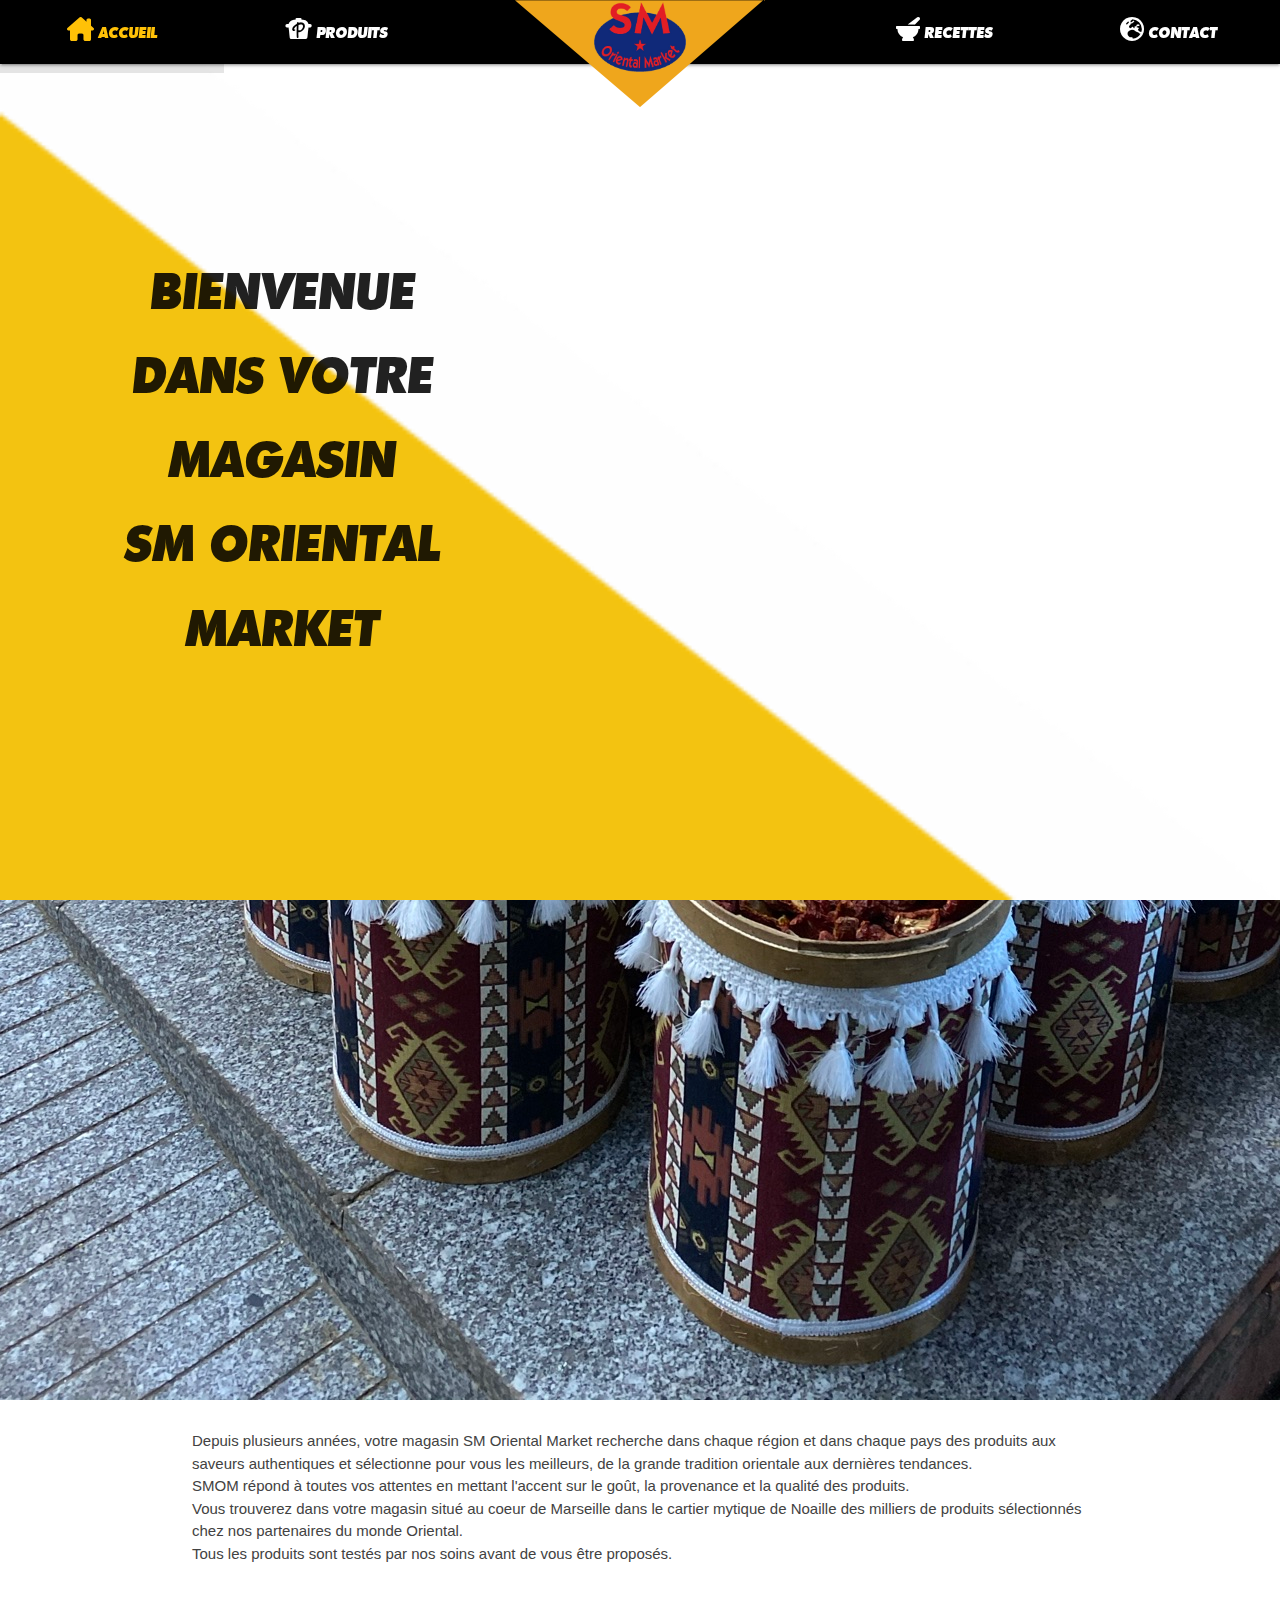
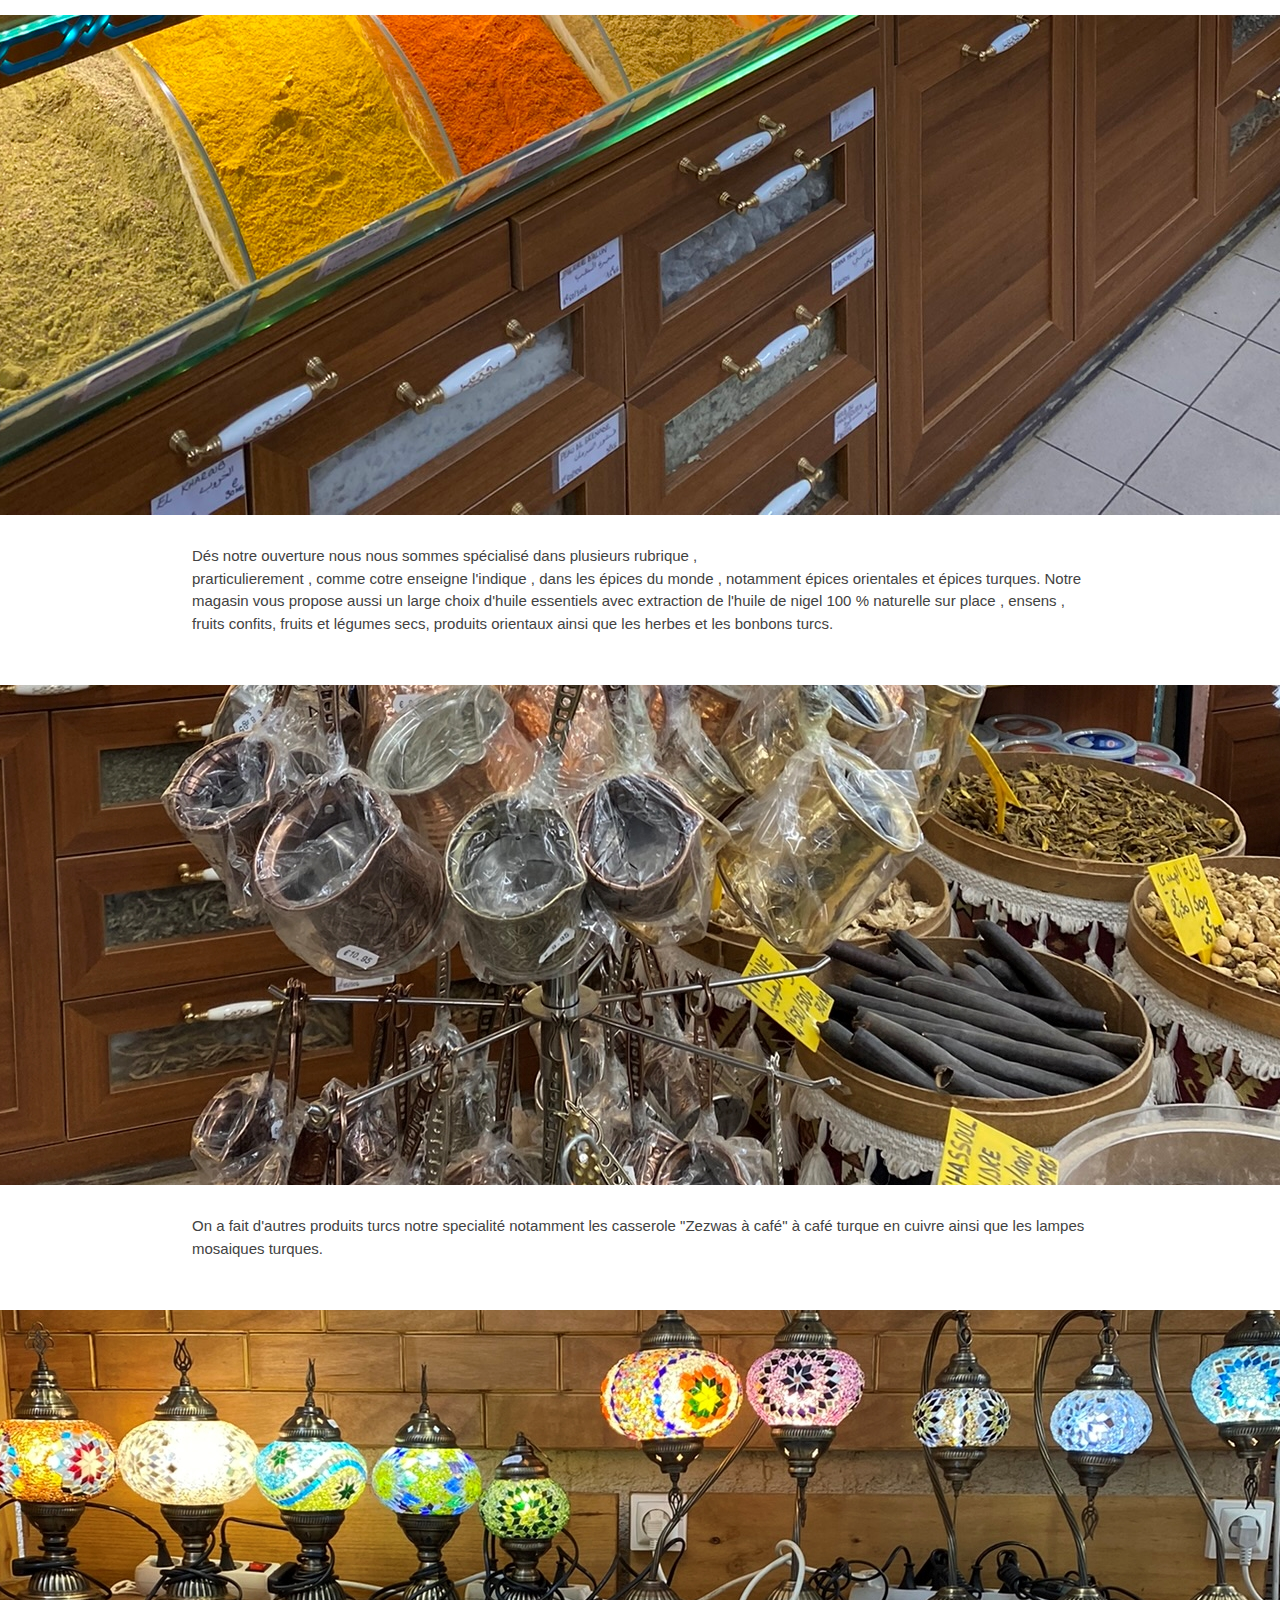
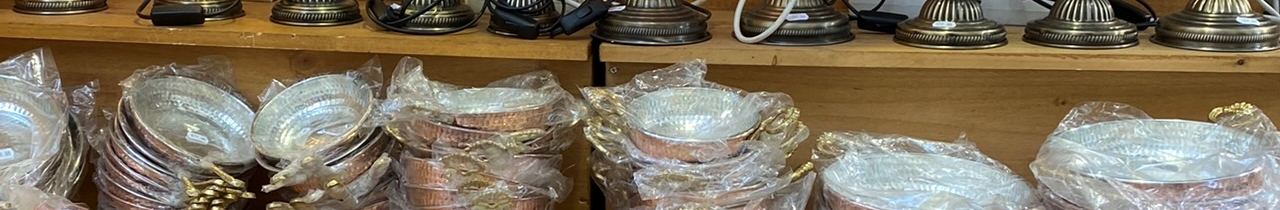
==== index.html @ ddd82818 "new" ====
<!DOCTYPE html>

<html>
<head>


  <!--Import Google Icon Font-->
  <link href="https://fonts.googleapis.com/icon?family=Material+Icons" rel="stylesheet">
  <!--Import materialize.css-->
  <link rel="stylesheet" href="https://cdnjs.cloudflare.com/ajax/libs/materialize/1.0.0/css/materialize.min.css">
  <link href="https://cdnjs.cloudflare.com/ajax/libs/font-awesome/6.0.0/css/all.min.css" rel="stylesheet">
  <link type="text/css" rel="stylesheet" href="style.css"/>

  <!--Let browser know website is optimized for mobile-->
  <meta name="viewport" content="width=device-width, initial-scale=1.0"/>
  <meta charset="utf-8">
  <meta name="keywords" content="">
  <meta name="robots" content="index, follow">
  <meta name="description" content="">
  <meta name="author" lang="fr" content="">
  <meta name="copyright" content="">
  <meta name="identifier-url" content="http://www.balisesmeta.com/">

  <title> SMOM </title>
</head>


  <body >

    <header>
      <div id="header_partie_jaune">
        <nav class="black">
          <ul id="nav-mobile" class="left hide-on-med-and-down">
          <li><a href="index.html"><i class="fa-solid fa-house-chimney"></i> Accueil</a></li>
          <li><a href="produits.html"><i class="fa-brands fa-palfed"></i> produits</a></li>
        </ul>
        <div id="logo_container" class="brand-logo center"> 
          <a href="index.html"><img src="images/logo1.png" class="hide-on-med-and-down" id="logo"/></a>
          <a href="#" data-target="mobile-links" class="sidenav-trigger"><img src="images/Image2.png"  id="bouton_hamburger"/></a>
        </div>
        <ul id="nav-mobile" class="right hide-on-med-and-down">
          <li class="right"><a href="localisation.html"><i class="fa-solid fa-earth-europe"></i> Contact</a></li>
          <li class="right"><a href="recettes.html"><i class="fa-solid fa-mortar-pestle"></i> Recettes</a></li>
          
          </ul>
        </nav>

        <div id="menu_hamburger" class="hide-on-large-only hidden">
          <ul>
            <li><a href="index.html"> <i class="fa-solid fa-house-chimney"></i> Accueil</a></li>
            <li><a href="produits.html"> <i class="fa-brands fa-palfed"></i> Nos produits</a></li>
            <li><a href="recettes.html"><i class="fa-solid fa-mortar-pestle"></i>  recettes </a></li>
            <li><a href="localisation.html"><i class="fa-solid fa-earth-europe"></i> Contact</a></li>
          </ul>
        </div>

        <div id="header_titre">
          <div id="titre_container">
            <h1>Bienvenue <br> dans votre magasin <br>  SM Oriental Market</h1>
          </div>
        </div>

      </div>
    </header>
 <!-- 
    <div class="carousel">
      <a class="carousel-item" href="#one!"><img src="images/IMG_6580.JPEG"></a>
      <a class="carousel-item" href="#two!"><img src="images/IMG_6584.JPEG"></a>
      <a class="carousel-item" href="#three!"><img src="images/IMG_6585.JPEG"></a>
      <a class="carousel-item" href="#four!"><img src="images/IMG_6586.JPEG"></a>
      
    </div>


    <div class="carousel carousel-slider center">
      <div class="carousel-fixed-item center">
        
      </div>
      <div class="carousel-item red white-text" href="#one!">
        <img src="images/IMG_6580.JPEG">
      </div>
      <div class="carousel-item amber white-text" href="#two!">
        <img src="images/IMG_6588.JPEG">
      </div>
      <div class="carousel-item green white-text" href="#three!">
        <img src="images/IMG_6587.JPEG">
      </div>
      <div class="carousel-item blue white-text" href="#four!">
        <img src="images/IMG_6586.JPEG">
      </div>
    </div>

  -->

  <main>
 <!-- <iframe class="magasin3d" src="https://www.google.com/maps/embed?pb=!4v1567455644147!6m8!1m7!1sCAoSLEFGMVFpcE1zaTQ0Z0JuSjJpSEVHNHd5Z0x3SDh3LTUycVdSTE9fa1YxamZP!2m2!1d43.29624624646917!2d5.379510819911957!3f355.5567113910553!4f5.218623247418336!5f0.7820865974627469" width="600" height="450" frameborder="0" style="border:0;" allowfullscreen=""></iframe>
  -->
  <!--premiere partie pres version ordi-->
  <!-- <div class="row valign-wrapper">
    <div class="col  l5 right-align hide-on-med-and-down"><img src="images/IMG_0967.JPEG"   width="300px" /></div>
    <div class="col l5 hide-on-med-and-down ">Depuis plusieurs années, votre magasin SM Oriental Market recherche dans chaque région et dans chaque pays des produits aux saveurs authentiques et sélectionne pour vous les meilleurs, 
      de la grande tradition orientale aux dernières tendances.<br>SMOM répond à toutes vos attentes en mettant l'accent sur le goût, la provenance et la qualité des produits. <br> 
      Vous trouverez dans votre magasin situé au coeur de Marseille dans le cartier mytique de Noaille des milliers de produits sélectionnés chez nos partenaires du monde Oriental. <br>
      Tous les produits sont testés par nos soins avant de vous être proposés.</Br>  </div>
    </div>

    <!--premiere partie pres version mobile
  <div class="row">
      <div class="m8 s8 center-align hide-on-large-only"><img src="images/IMG_0967.JPEG"   width="300px" /></div>
      <div class="m8 s8 center-align hide-on-large-only">Depuis plusieurs années, votre magasin SM Oriental Market recherche dans chaque région et dans chaque pays des produits aux saveurs authentiques et sélectionne pour vous les meilleurs, 
        de la grande tradition orientale aux dernières tendances. <br>SMOM répond à toutes vos attentes en mettant l'accent sur le goût, la provenance et la qualité des produits. <br> 
          Vous trouverez dans votre magasin situé au coeur de Marseille dans le cartier mytique de Noaille des milliers de produits sélectionnés chez nos partenaires du monde Oriental. <br>
          Tous les produits sont testés par nos soins avant de vous être proposés.</Br> </div>
  </div>
    

  <!--deuxieme partie pres version ordi spésialisation epices 
  <div class="row valign-wrapper">
    <div class="col  l4 right-align hide-on-med-and-down"><img src="images/IMG_6587.JPEG"   width="300px" /></div>
    <div class="col l4 hide-on-med-and-down "> Dés notre ouverture nous nous sommes spécialisé dans plusieurs rubrique ,</Br> prarticulierement , comme cotre enseigne l'indique , dans les épices du monde , notamment épices orientales et épices turques  </div>
      <div class="col  l4  hide-on-med-and-down"><img src="images/IMG_6588.JPEG"   width="300px" /></div>
    </div>

      <!--deuxieme partie pres version mobile spésialisation epices
  <div class="row">
    <div class="col m5 s5 center-align hide-on-large-only"><img src="images/IMG_6587.JPEG"   width="200px" /></div>
    <div class=" col m5 s5 center-align hide-on-large-only"><img src="images/IMG_6588.JPEG"   width="200px" /></div>
    <div class="col m8 s8 center-align hide-on-large-only">Dés notre ouverture nous nous sommes spécialisé dans plusieurs rubrique ,</Br> prarticulierement , comme cotre enseigne l'indique , dans les épices du monde , notamment épices orientales et épices turques </div>
</div>
     
  <p class="presentation">

    <!--troisieme partie  version ordi spésialisation lampe et zezwa

    <div class="row valign-wrapper">
      <div class="col  l4 right-align hide-on-med-and-down"><img src="images/IMG_6595.JPEG"   width="300px" /></div>
      <div class="col l4 hide-on-med-and-down ">On a fait d'autres produits turcs notre specialité notamment les casserole "Zezwas à café" à café  turque en cuivre
        ainsi que les lampes mosaiques turques </div>
        <div class="col  l4  hide-on-med-and-down"><img src="images/IMG_6580.JPEG"   width="300px" /></div>
      </div>
  
        <!--deuxieme partie pres version mobile spésialisation epices
    <div class="row">
      <div class="col m5 s5 center-align hide-on-large-only"><img src="images/IMG_6595.JPEG"   width="200px" /></div>
      <div class=" col m5 s5 center-align hide-on-large-only"><img src="images/IMG_6580.JPEG"   width="200px" /></div>
      <div class="col m8 s8 center-align hide-on-large-only">On a fait d'autres produits turcs notre specialité notamment les casserole "Zezwas à café" à café  turque en cuivre
        ainsi que les lampes mosaiques turques</div>
  </div>
        

  <p class="pres"> Notre magasin vous propose aussi un large choix d'huile essentiels avec extraction de l'huile de nigel 100 % naturelle sur place , ensens , fruits confits, fruits  et légumes secs, produits orientaux  ainsi que les herbes et les bonbons turcs.
  </p> -->
  
        </main>


        <div class="parallax-container">
          <div class="parallax"><img src="images/IMG_0967.JPEG"></div>
        </div>
        <div class="section white">
          <div class="row container">
            <p class="grey-text text-darken-3 lighten-3">Depuis plusieurs années, votre magasin SM Oriental Market recherche dans chaque région et dans chaque pays des produits aux saveurs authentiques et sélectionne pour vous les meilleurs, 
              de la grande tradition orientale aux dernières tendances. <br>SMOM répond à toutes vos attentes en mettant l'accent sur le goût, la provenance et la qualité des produits. <br> 
                Vous trouverez dans votre magasin situé au coeur de Marseille dans le cartier mytique de Noaille des milliers de produits sélectionnés chez nos partenaires du monde Oriental. <br>
                Tous les produits sont testés par nos soins avant de vous être proposés.</p>
          </div>
        </div>
        <div class="parallax-container">
          <div class="parallax"><img src="images/IMG_6587.JPEG"></div>
        </div>
        <div class="section white">
          <div class="row container">
            <p class="grey-text text-darken-3 lighten-3">Dés notre ouverture nous nous sommes spécialisé dans plusieurs rubrique ,</Br> prarticulierement , comme cotre enseigne l'indique , dans les épices du monde , notamment épices orientales et épices turques.  Notre magasin vous propose aussi un large choix d'huile essentiels avec extraction de l'huile de nigel 100 % naturelle sur place , ensens , fruits confits, fruits  et légumes secs, produits orientaux  ainsi que les herbes et les bonbons turcs.</p>
          </div>
        </div>
        <div class="parallax-container">
          <div class="parallax"><img src="images/zez1.JPEG"></div>
        </div>
        <div class="section white">
          <div class="row container">
            <p class="grey-text text-darken-3 lighten-3">On a fait d'autres produits turcs notre specialité notamment les casserole "Zezwas à café" à café  turque en cuivre
              ainsi que les lampes mosaiques turques.</p>
          </div>
        </div>
        <div class="parallax-container">
          <div class="parallax"><img src="images/lampe1.JPEG"></div>
        </div>


        </body> 

<script src="https://cdnjs.cloudflare.com/ajax/libs/materialize/1.0.0/js/materialize.min.js"></script>
<script src="script.js"></script>
</html>
---- style.css ----
@font-face { font-family: Montreal-HeavyIta; src: url('MontrealHeavyIta.ttf'); } 
/* body{
    margin: 0%;
}
header{
    display: flex;
    -webkit-box-shadow: 0px 25px 20px -23px rgba(237,217,156,1);
    -moz-box-shadow: 0px 25px 20px -23px rgba(237,217,156,1);
    box-shadow: 0px 25px 20px -23px rgba(237,217,156,1);
    width: 100%;
    position: fixed;
    margin-bottom:23px;
    background-color: #ffffff;
    margin-top: 0;
}



header img{
    width: 5%;
}
header ul{
    list-style:none;
    display: flex;
    width: 83%;
    justify-content: flex-end
}
header ul > li{
    margin-left: 5%;
}
header a {
    text-decoration: none;
    color: #EBA232;
}
h1{
    text-align: center;
    color: #EBA232;
    text-shadow: 1px 1px 2px red, 0 0 1em rgb(72, 72, 78), 0 0 0.2em #555;
    padding-top:8%;
    margin-block-start: 0;
    margin-block-end:0;
}
h4{
    color: #CA4318;
    font-size:150%;
    margin-left: 2%;
}
.presentation{
    margin: 2% 11% 2% 2%;
    font-size: 120%;
}
.imgpres{
    width: 100%;
    height: 350px;

} */




/*
nav{
  position: fixed;
  margin-bottom: 3%;
}

ul{
    list-style: disc !important;
    display: inline;
}

li{
  display: inline;
  margin-left: 5%;
  
}
nav a {
  color: black;
}
nav ul a {
  
  color: red;
  font-size: 18 px ;
  font-family: "Montreal-HeavyIta",sans-serif;
  text-transform: uppercase;
  cursor: pointer;
  font-weight: 800;

} */


/**********************/
header {
  height: 100vh;
  width: 100%;
  background-image: url(images/acc2.JPG);
  background-position: top right;
  background-repeat: no-repeat;
  background-size: cover;
}

#header_partie_jaune {
  width: 100%;
  height: 100vh;
  background-image: url(images/header_titre2.png);
  background-position: bottom left;
  background-repeat: no-repeat;
  background-size: cover;

  font-family: "Montreal-HeavyIta",sans-serif;
  text-transform: uppercase;
  
}

#header_titre {
  display: flex;
  align-items: center;
  padding-left: 50px;
  height: 100%;
  width: 40%;
}

nav {
  position: fixed;
  z-index: 99;
  font-family: "Montreal-HeavyIta",sans-serif;
  text-transform: uppercase;
  cursor: pointer;
}

nav a:hover {
  color: #ffc107;
}

nav li {
  width: 35%;
  text-align: center;
}

nav ul {
  width: 50%;
}

#logo_container {
  width: 250px;
  height: 108px;
  background-image: url(images/logo_container.png);
  display: flex;
  align-items: center;
  justify-content: center;
}

#logo {
  margin-bottom: 30px;
  width: 37%;
  padding-top: 6%;
}

#titre_container h1{
  text-align: center;
  line-height: 170% ;
  font-size: 3.3em;
}

#bouton_hamburger {
  color: black;
  text-align: center;
  width: 47%;
  margin-top: 0%;
  padding-top: 0%;
}

.showed {
  width: 100%;
  height: 100%;
  background-color: black;
  position: fixed;
  display: flex;
  align-items: center;
  justify-content: center;
  transition: height 0.3s ease-out;
}

.hidden {
  height: 0;
  overflow: hidden;
  transition: height 0.3s ease-out;
  position: fixed;
  display: flex;
  align-items: center;
  justify-content: center;
  width: 100%;
  background-color: black;
}

#menu_hamburger li {
  height: 50px;
  line-height: 40px;
  text-align: center;
  border-bottom: 2px solid #ffc107;
  width: 200px;
}


#menu_hamburger a {
  color: white;
  font-family: "Montreal-HeavyIta",sans-serif;
  text-transform: uppercase;
  cursor: pointer;
}

#menu_hamburger a:hover {
  color: #ffc107;
}

@media all and (max-width: 1000px) {
  #header_partie_jaune {
    background-image: url(images/header_titre_small.png);
    background-size: cover;
  }

  h1 {
    color: rgba(0,0,0,1);
    margin: auto;
    font-family: "Montreal-HeavyIta",sans-serif;
  text-transform: uppercase;
  font-size: 3em !important;
    text-align: center !important;
    line-height: 120% !important;
  padding-top: 4em;
  
  }

  #header_titre {
    width: 100%;
    padding: 0;
    justify-content: center;
    line-height: 120%;
  }
}
.magasin3d{
  width: 80%;
  margin-left: 10%;
  margin-top: 5%;
  border-image: linear-gradient(red, blue) 27;
}


.material-icons {
  border-radius: 50%;
  margin-top: auto;
  margin-bottom: auto;
}

h2{
  text-align: center;
}
.presentation{
  width: 60%;
 margin: auto;
 margin-top: 10px;
}
#menu_hamburger{
  padding-top: 1em;
}


.headerProduit {
  background-image: url(images/prod2.JPG);
}
.headerRecette {
  background-image: url(images/fondheadrecette.jpg);
}
.headerContact {
  background-image: url(images/3.jpg);
}

.hide-on-large-only{
  margin: 10px 50px;
}

main img{
  border-radius: 50% 20% / 10% 40%;
}
.row .col.l5{
margin-left: 0;
margin-top: 1%;}
main{
  font-size: larger;

}
.pres{
  margin: 2% 15% ;
  text-align: center;
}
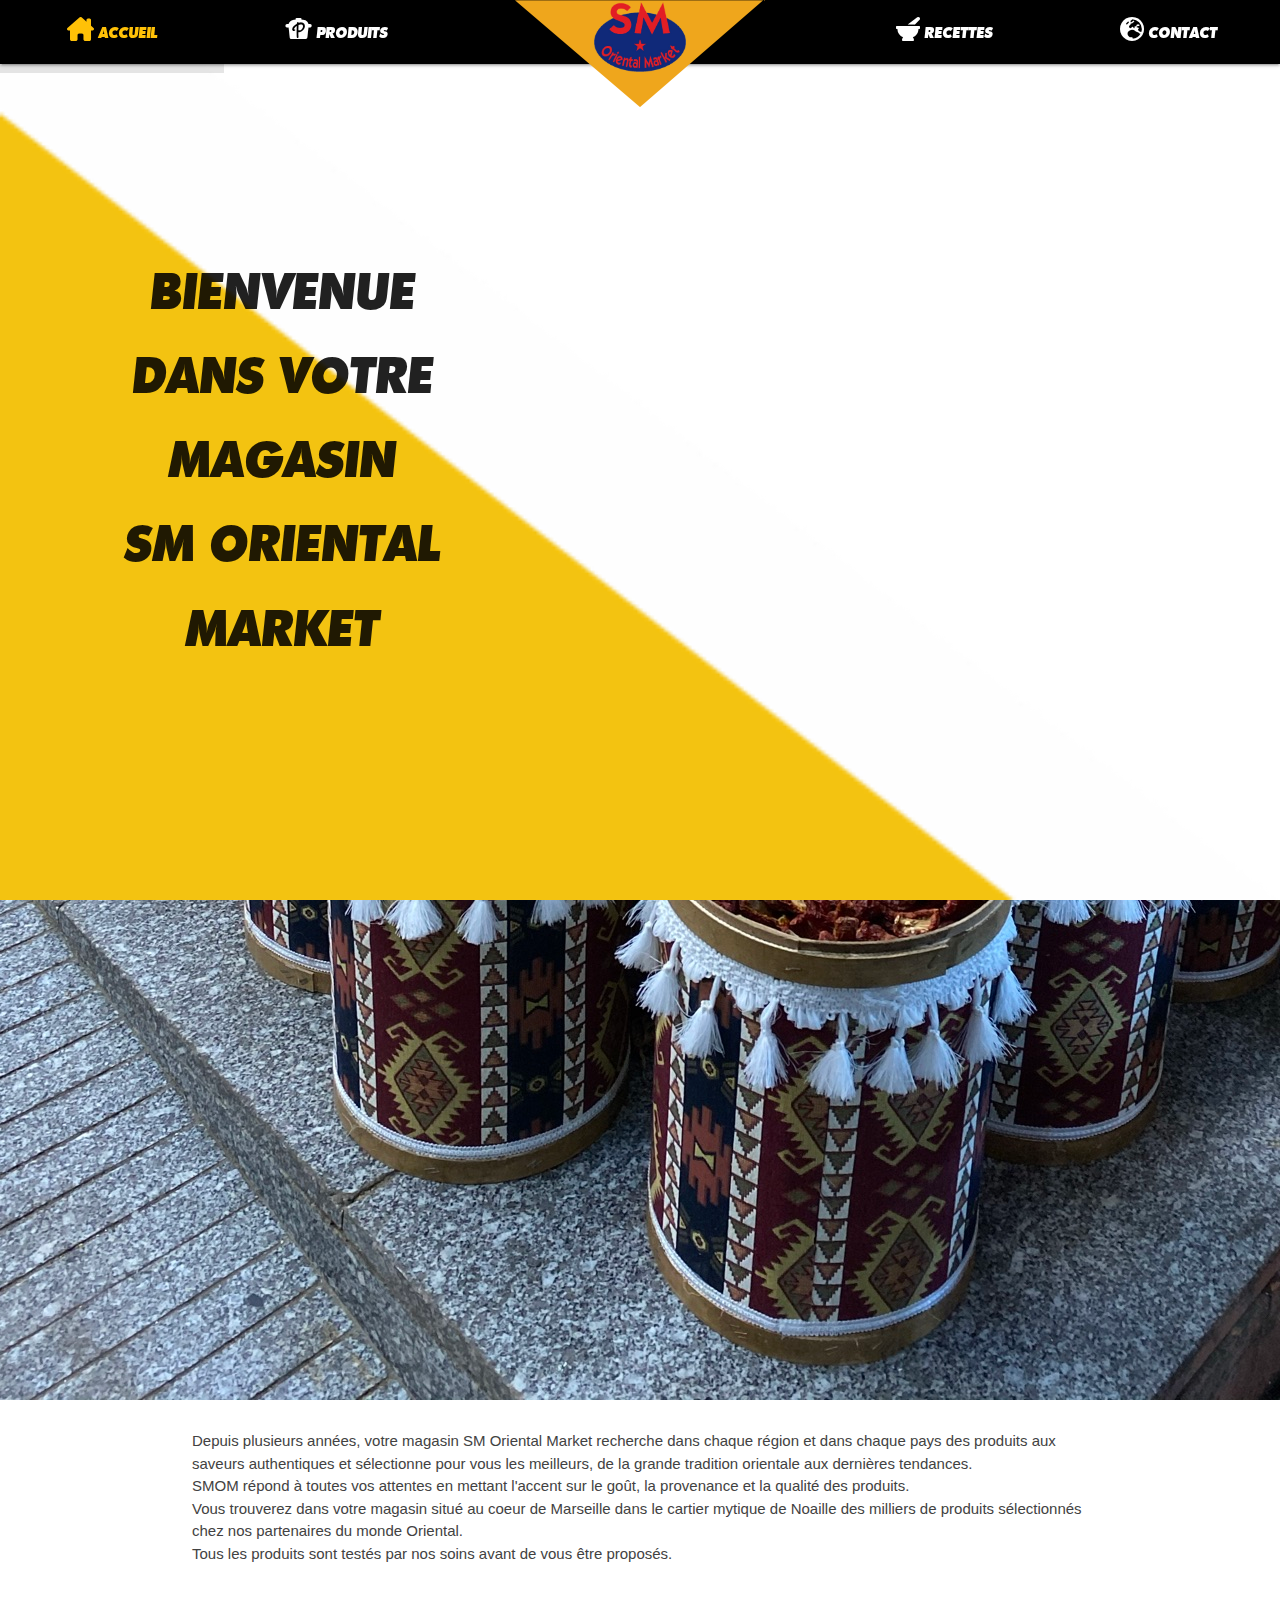
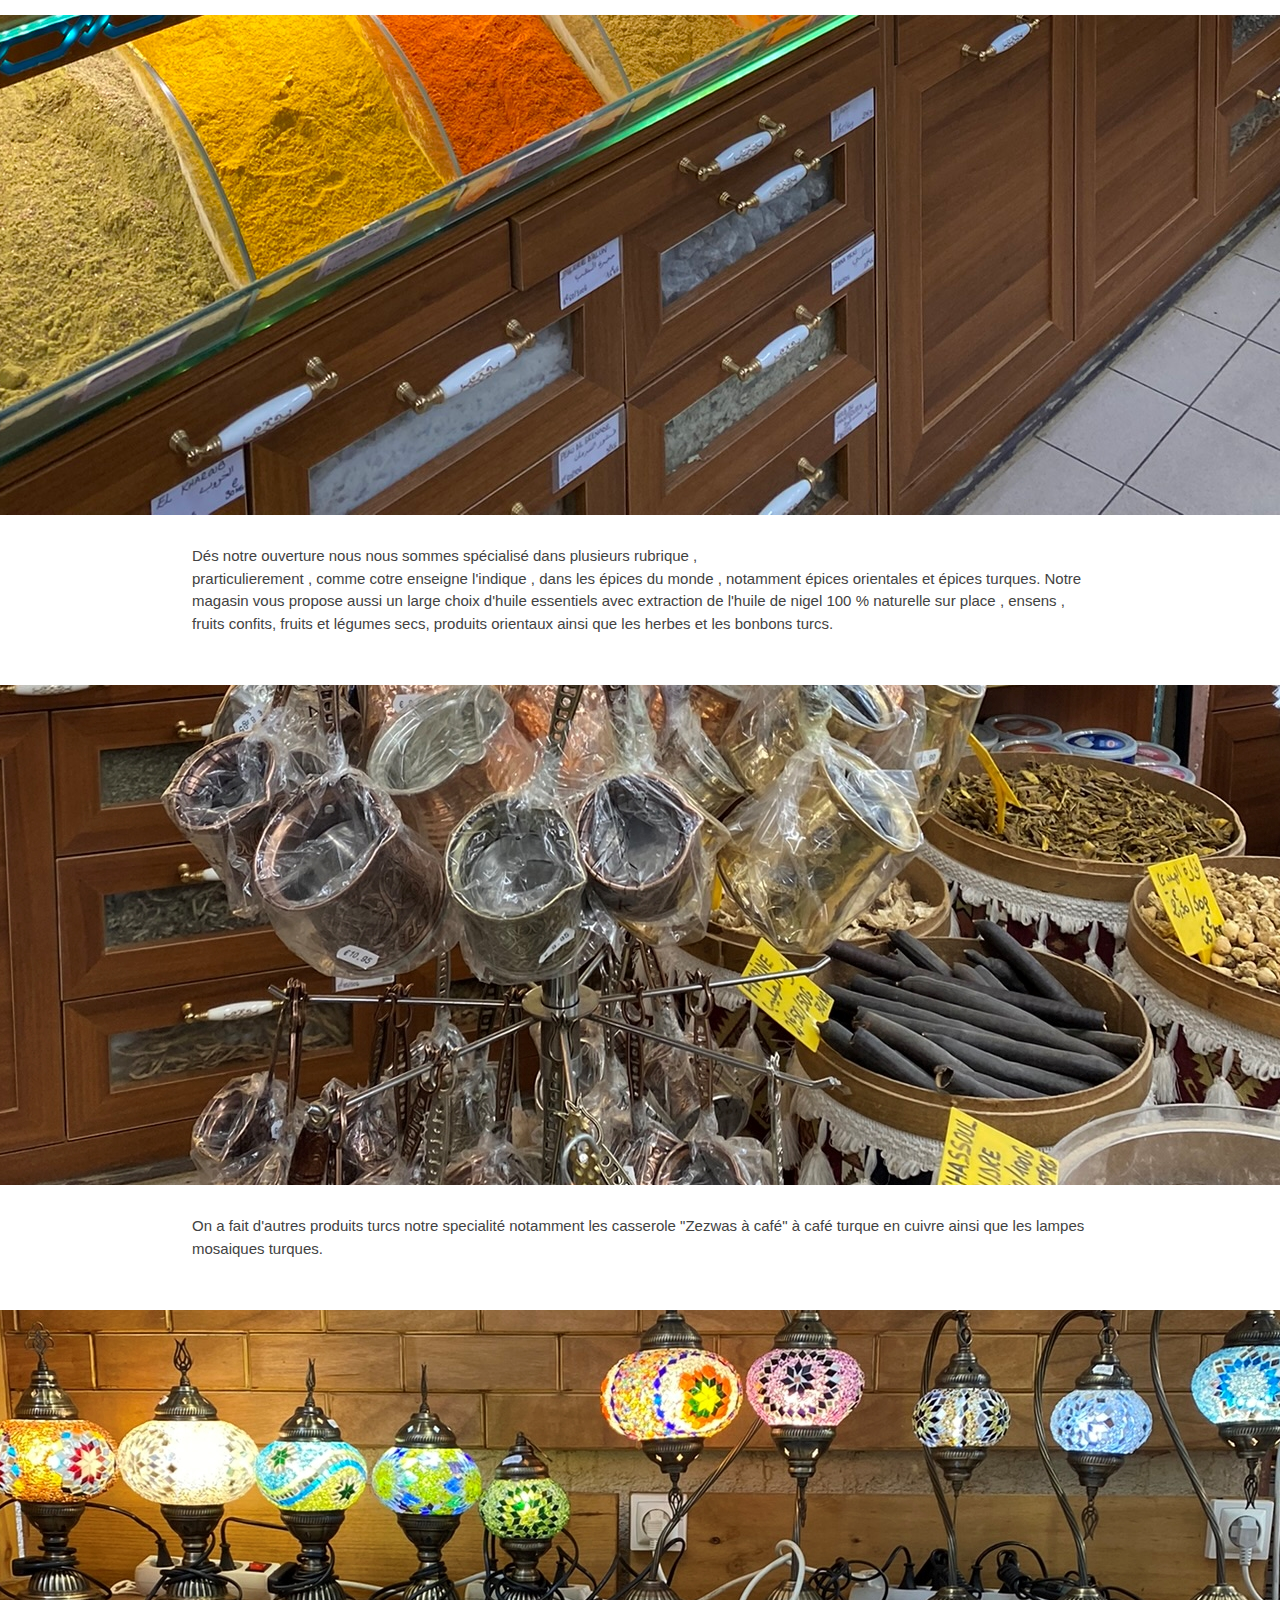
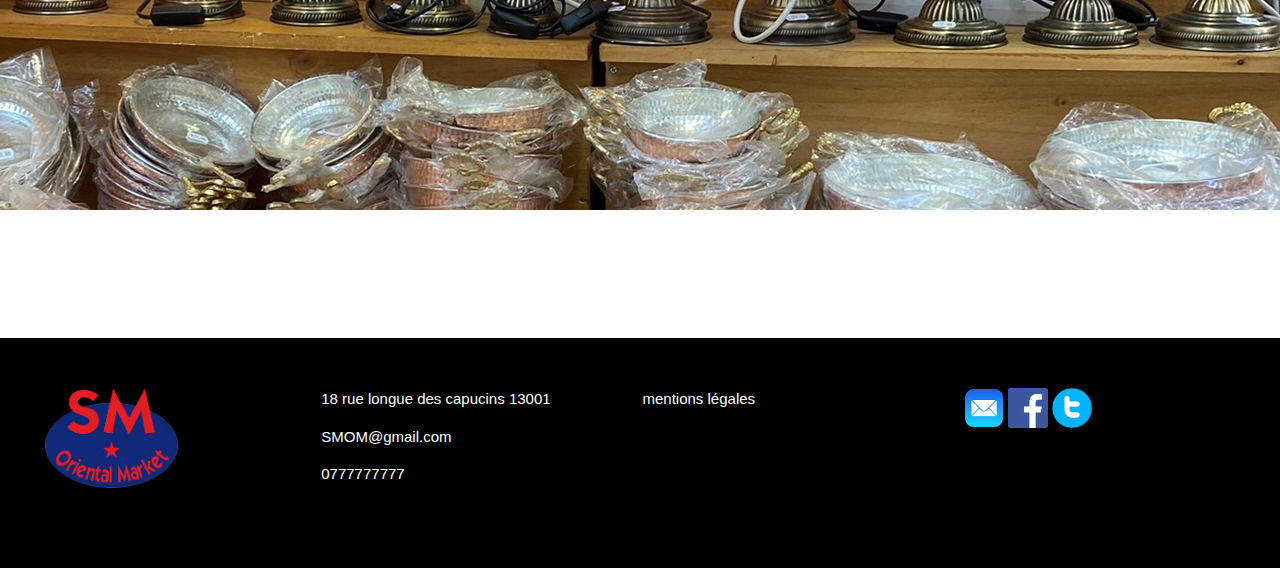
==== commit 889e9d72: "new" ====
--- a/index.html
+++ b/index.html
@@ -186,7 +186,36 @@
         <div class="parallax-container">
           <div class="parallax"><img src="images/lampe1.JPEG"></div>
         </div>
-
+        <footer id="footer">
+          <div class="grid">
+              <div class="logofooter">
+                <img src="images/logo1.png" style="height:100px" alt="logo"/>
+              </div>
+        
+              <div >
+                <a href="https://goo.gl/maps/2Ejtam2yedVor1Dc8" title="20 bd Madeleine Remusat">18 rue longue des capucins 13001</a>
+                <br>
+                </p>
+                <a href="mailto:SMOM@gmail.com" target="_blank" title="si5plon4ever@gmail.com">SMOM@gmail.com</a>
+                <p>0777777777</p>
+              </div>
+
+
+              <div >
+                <a href="https://goo.gl/maps/2Ejtam2yedVor1Dc8" title="20 bd Madeleine Remusat">mentions légales</a>
+                <br>
+    
+              
+              </div>
+              
+             <div class="logo-reseaux-sociaux ">
+                <a href="mailto:smom@gmail.com" target="_blank" title="simplon4ever@gmail.com"><img src="images/em.png" style="height:40px;width:40px;" alt="logo-mail"/></a>
+                <a href="https://www.facebook.com/%C3%89picerie-SM-Oriental-Market-306121670134162/" target="_blank" title="Facebook"><img src="images/fc.png" style="height:40px;width:40px;" alt="logo-facebook"></i></a>
+                <a href="https://twitter.com/simplon4ever" target="_blank" title="Twitter"><img src="images/tw.png" style="height:40px;width:40px;" alt="logo-twitter"/></a>
+            </div>
+           </div>
+        </footer>
+        
 
         </body> 
 
--- a/style.css
+++ b/style.css
@@ -293,4 +293,33 @@
 .pres{
   margin: 2% 15% ;
   text-align: center;
+}
+
+
+/**css footer *****************************************************/
+footer {
+  margin-top: 10%;
+  background-color:#000;
+  color:#fff;
+  width:100%;
+  min-height: 230px;
+  padding-top: 50px;
+}
+
+.grid  {
+background-color:black;
+display:grid;
+grid-template-columns:2fr 2fr 2fr 2fr;
+grid-column-gap: 5px;
+}
+
+footer a {
+  color: white;
+}
+
+footer a:hover {
+  color: #ffc107;
+}
+.logofooter{
+  margin-left: 3rem;
 }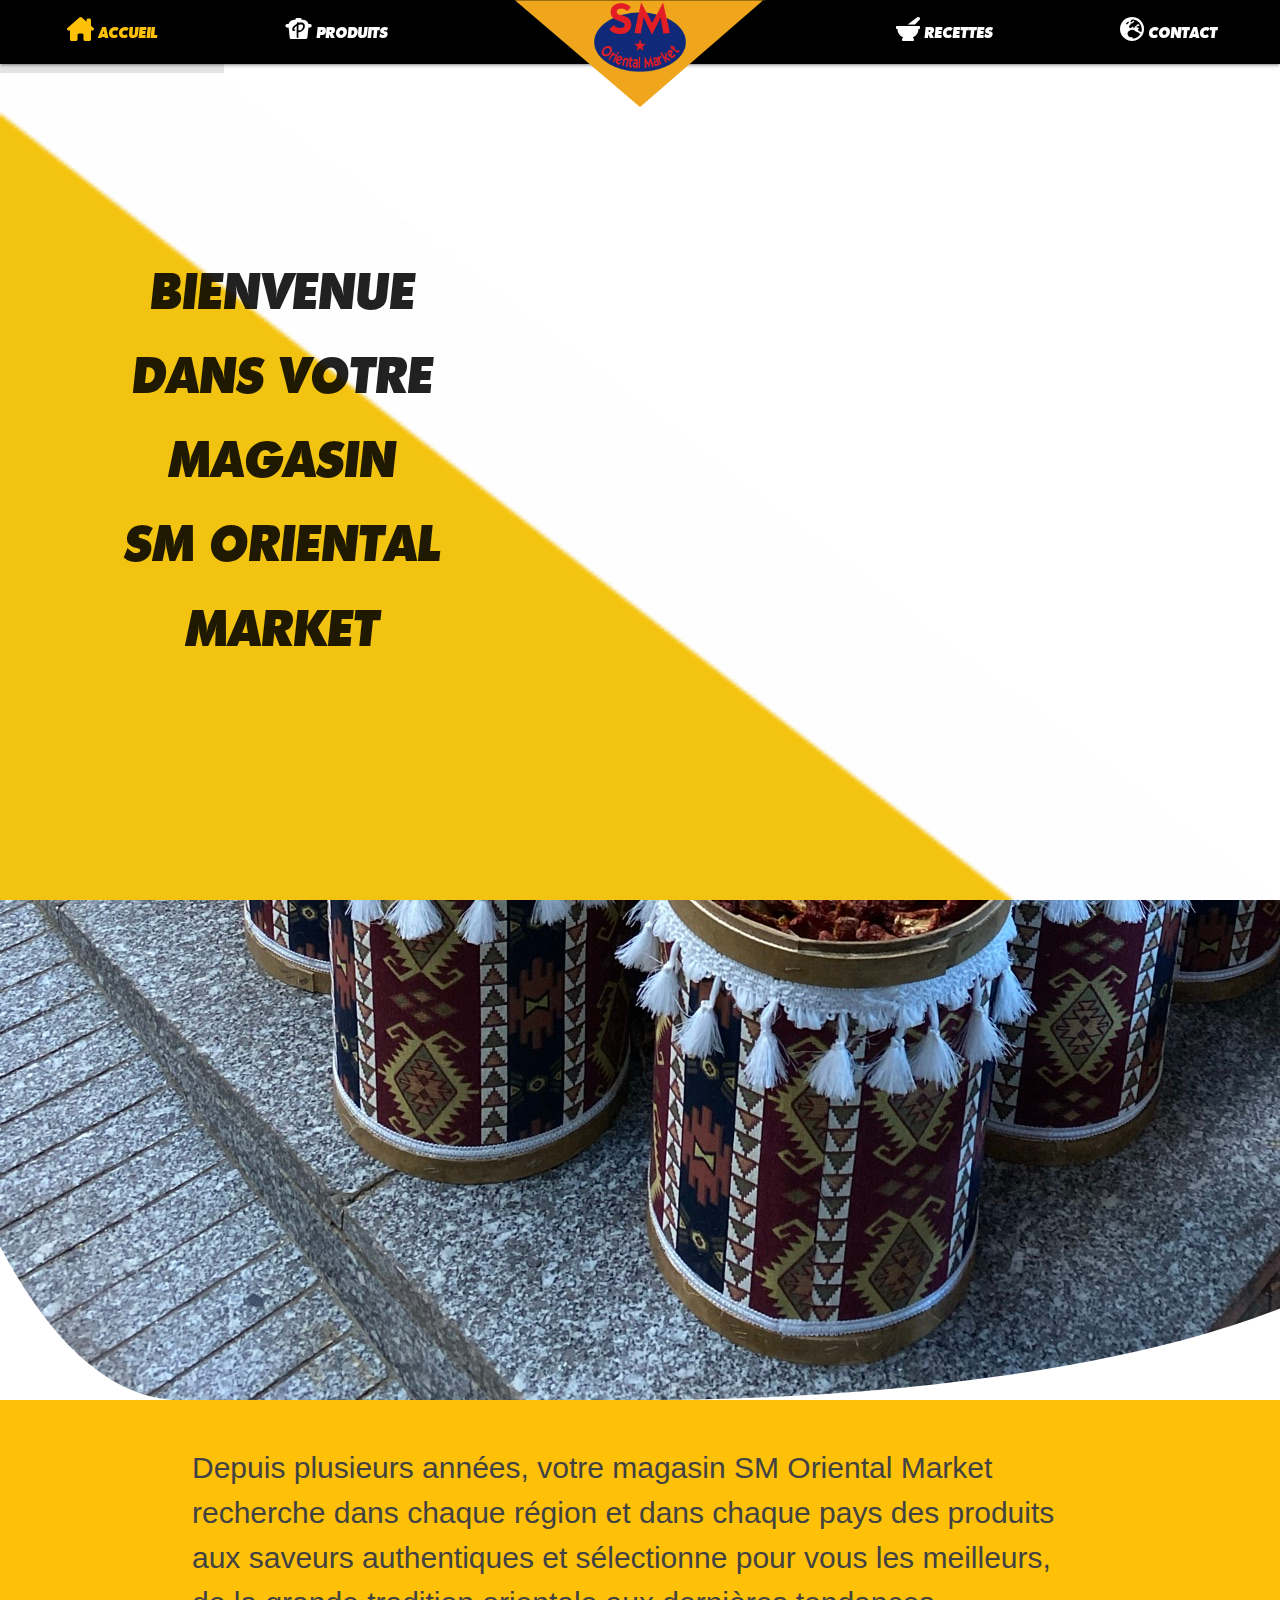
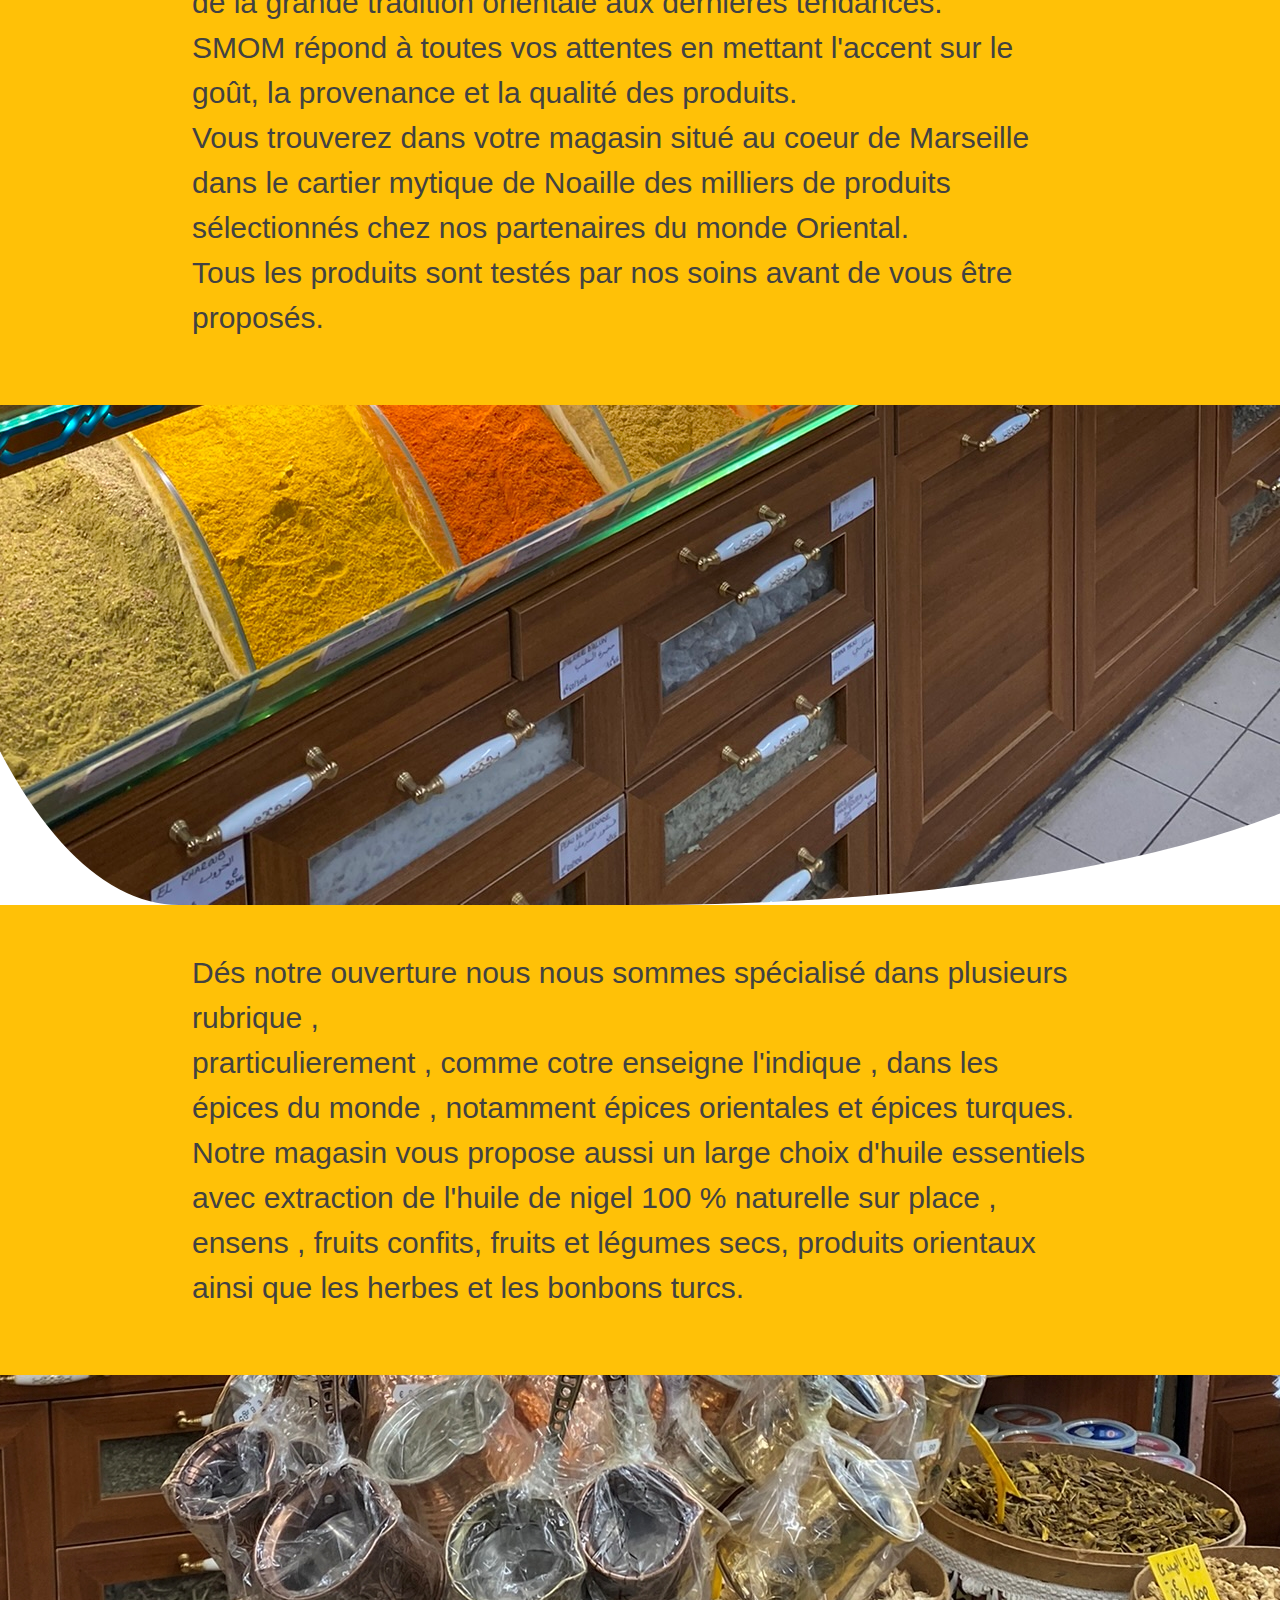
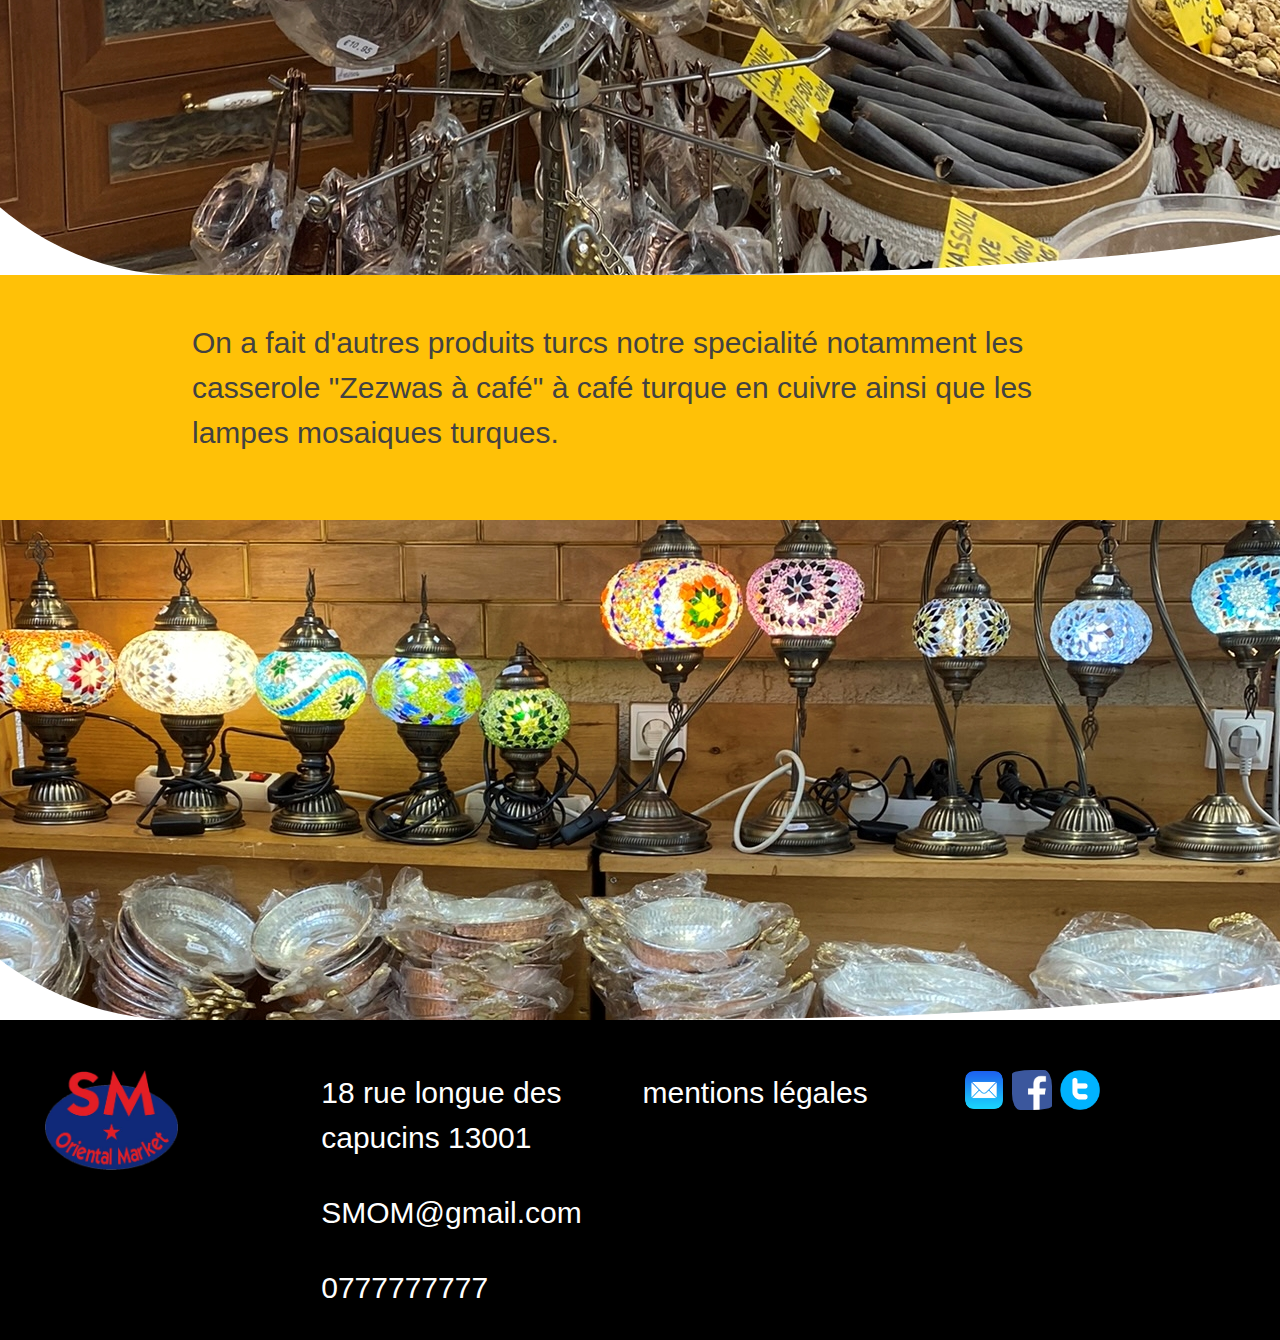
==== commit ba386356: "new" ====
--- a/index.html
+++ b/index.html
@@ -152,7 +152,7 @@
   <p class="pres"> Notre magasin vous propose aussi un large choix d'huile essentiels avec extraction de l'huile de nigel 100 % naturelle sur place , ensens , fruits confits, fruits  et légumes secs, produits orientaux  ainsi que les herbes et les bonbons turcs.
   </p> -->
   
-        </main>
+       
 
 
         <div class="parallax-container">
@@ -215,7 +215,7 @@
             </div>
            </div>
         </footer>
-        
+      </main>
 
         </body> 
 
--- a/style.css
+++ b/style.css
@@ -287,7 +287,7 @@
 margin-left: 0;
 margin-top: 1%;}
 main{
-  font-size: larger;
+  font-size: 2em;
 
 }
 .pres{
@@ -298,7 +298,6 @@
 
 /**css footer *****************************************************/
 footer {
-  margin-top: 10%;
   background-color:#000;
   color:#fff;
   width:100%;
@@ -322,4 +321,8 @@
 }
 .logofooter{
   margin-left: 3rem;
+}
+
+.white{
+  background-color: #ffc107 !important;
 }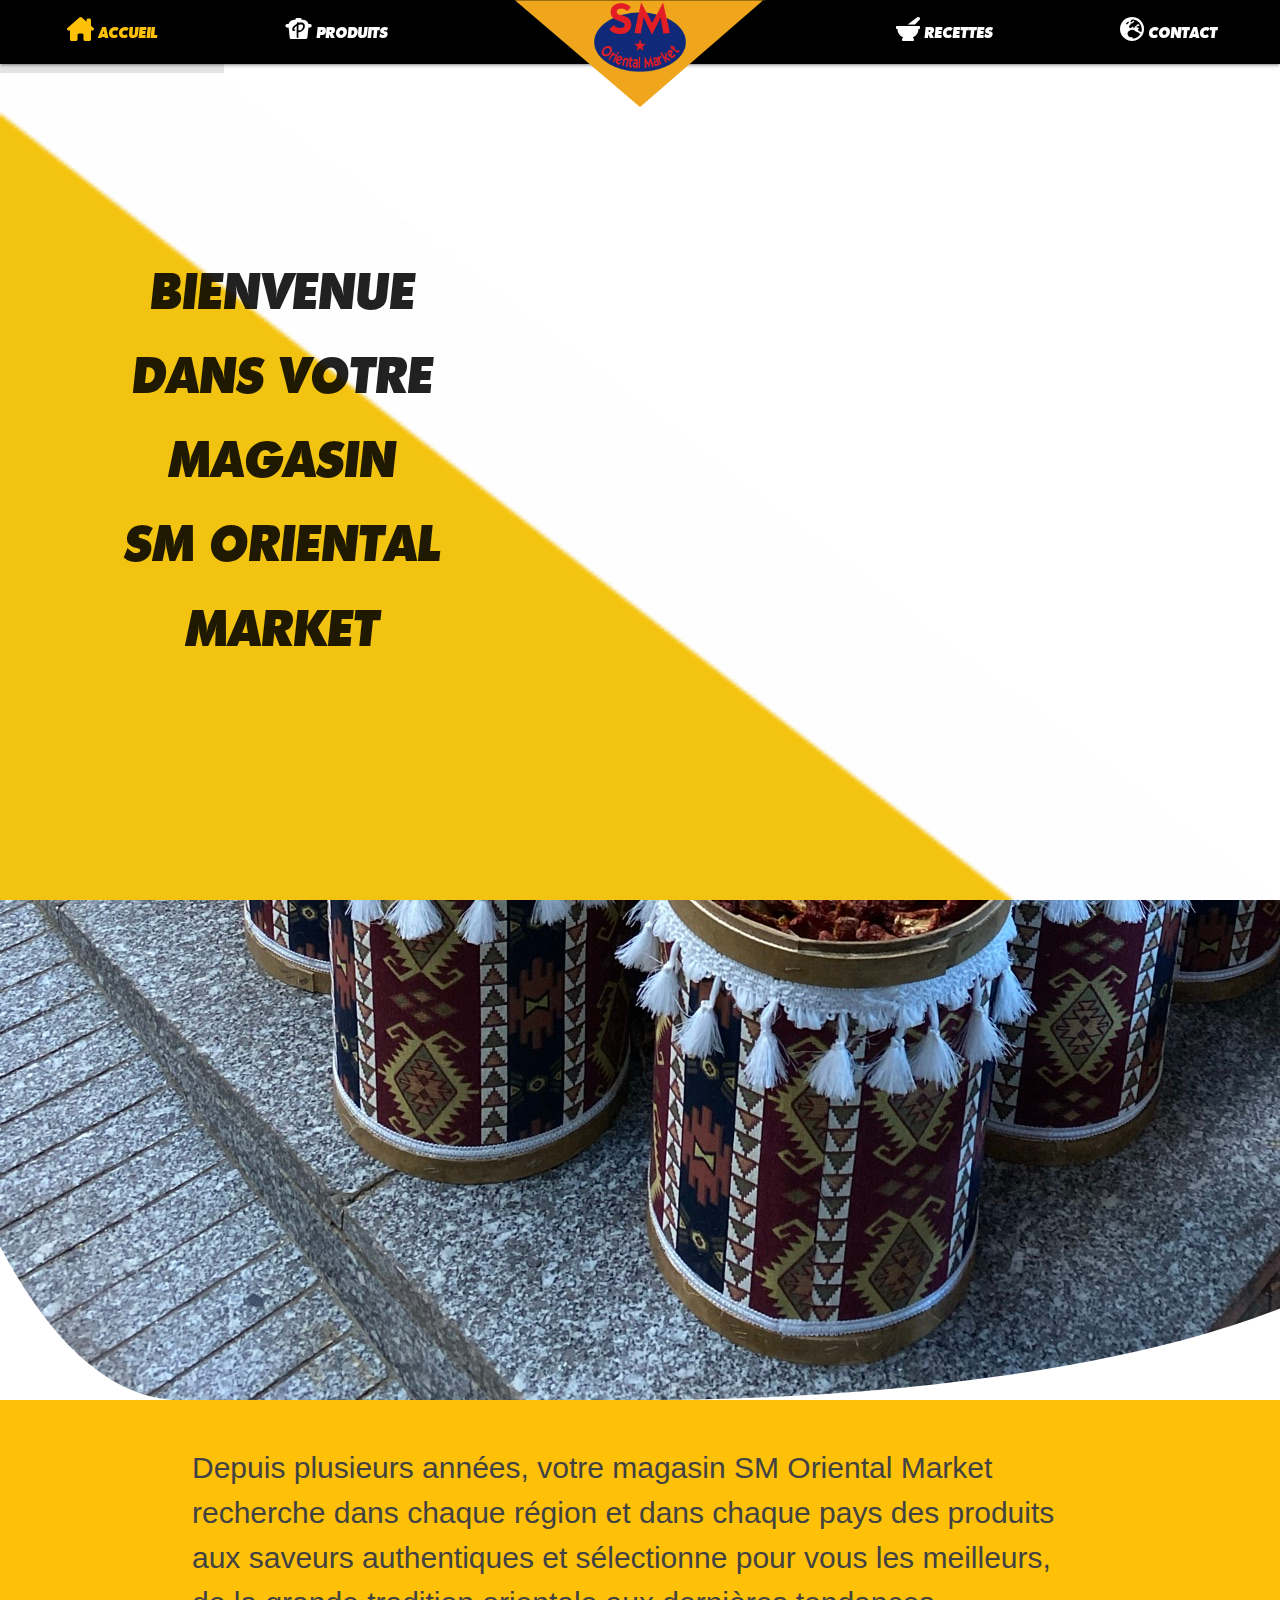
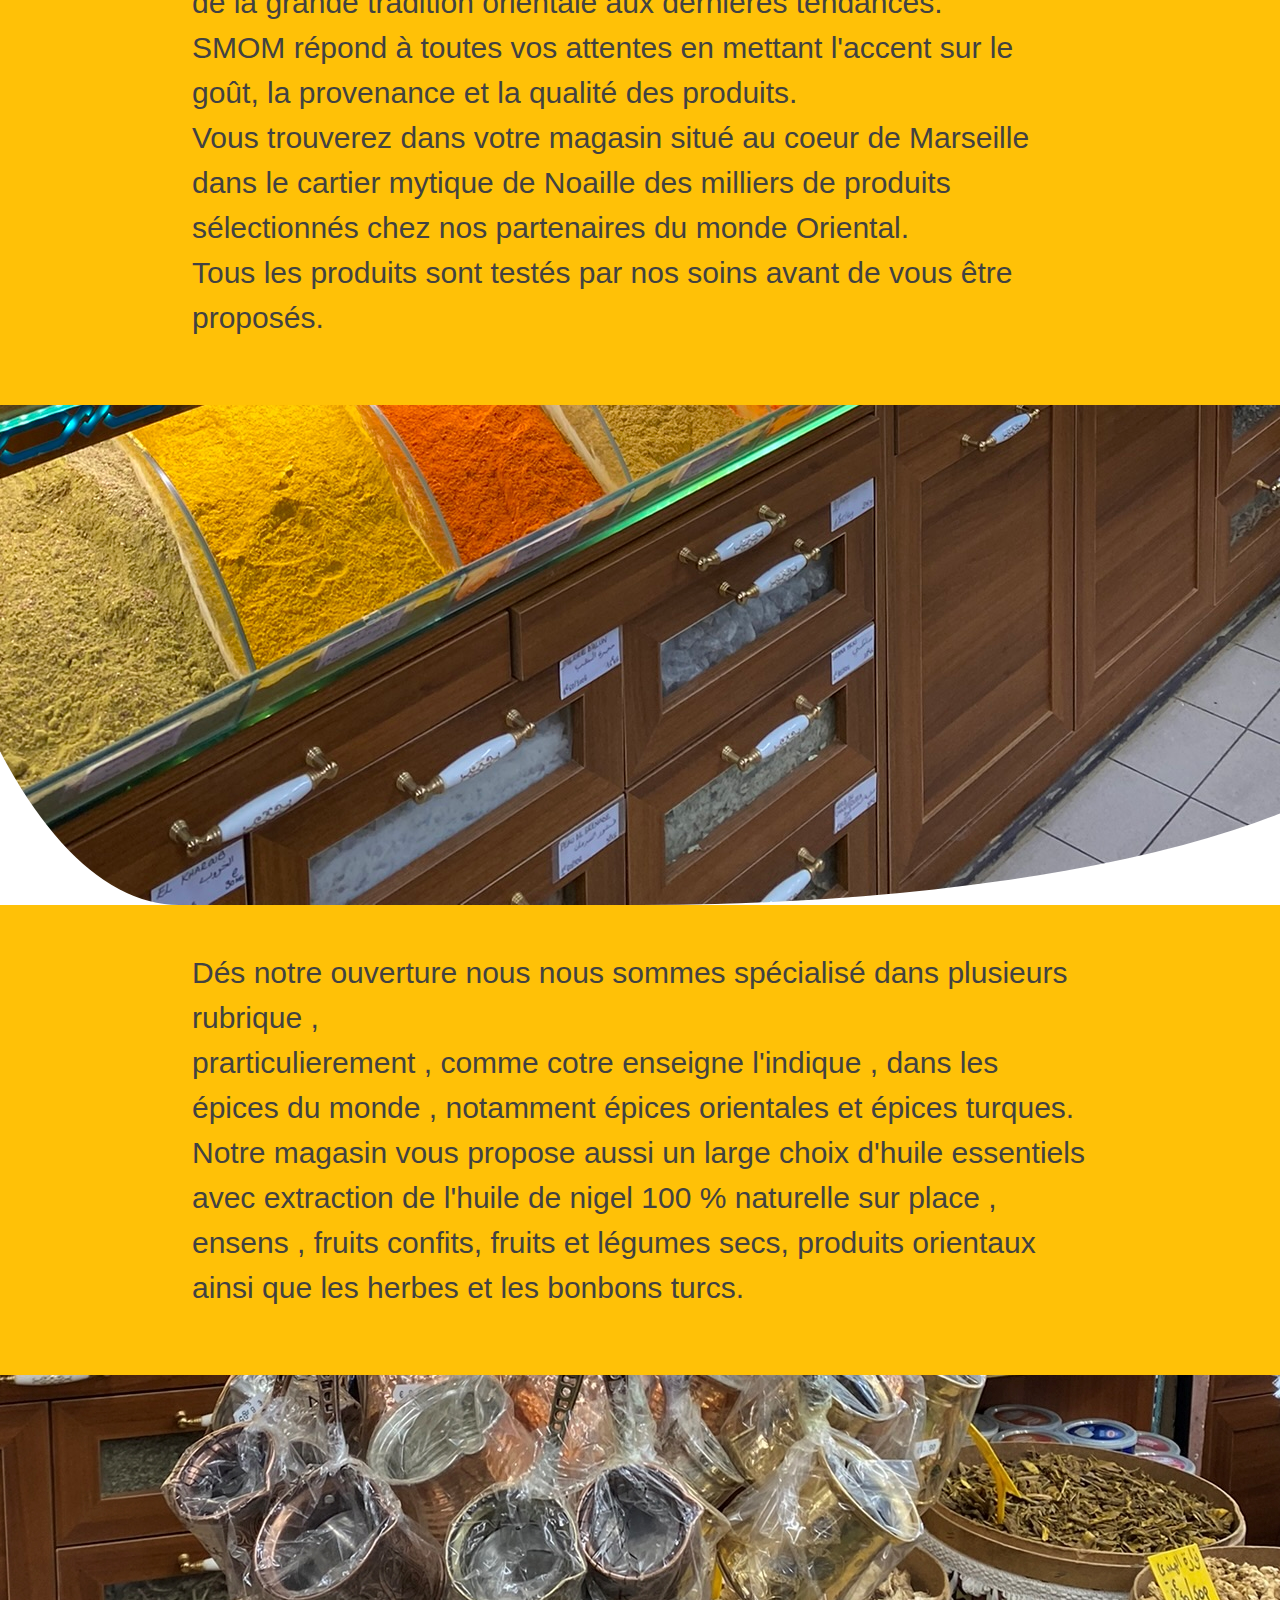
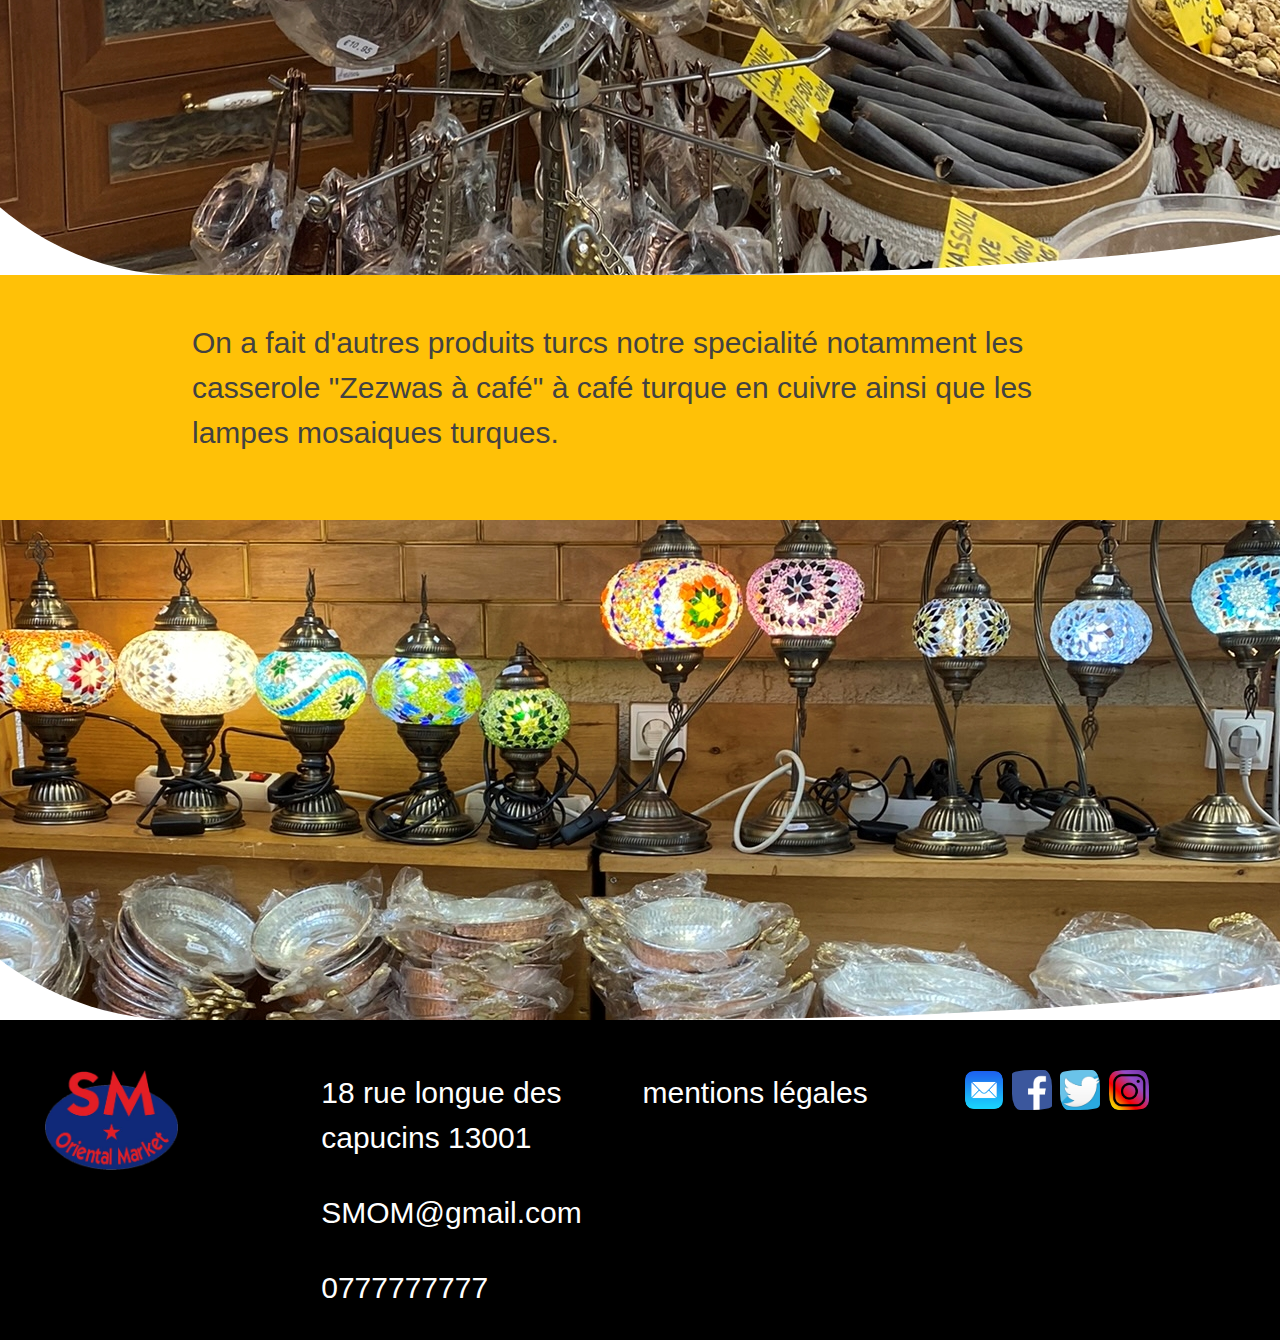
==== commit da291501: "new" ====
--- a/index.html
+++ b/index.html
@@ -211,7 +211,8 @@
              <div class="logo-reseaux-sociaux ">
                 <a href="mailto:smom@gmail.com" target="_blank" title="simplon4ever@gmail.com"><img src="images/em.png" style="height:40px;width:40px;" alt="logo-mail"/></a>
                 <a href="https://www.facebook.com/%C3%89picerie-SM-Oriental-Market-306121670134162/" target="_blank" title="Facebook"><img src="images/fc.png" style="height:40px;width:40px;" alt="logo-facebook"></i></a>
-                <a href="https://twitter.com/simplon4ever" target="_blank" title="Twitter"><img src="images/tw.png" style="height:40px;width:40px;" alt="logo-twitter"/></a>
+                <a href="https://twitter.com/SMOriental" target="_blank" title="Twitter"><img src="images/tw.png" style="height:40px;width:40px;" alt="logo-twitter"/></a>
+                <a href="https://www.instagram.com/smorientalmarket13/" target="_blank" title="Twitter"><img src="images/inst.png" style="height:40px;width:40px;" alt="logo-twitter"/></a>  
             </div>
            </div>
         </footer>
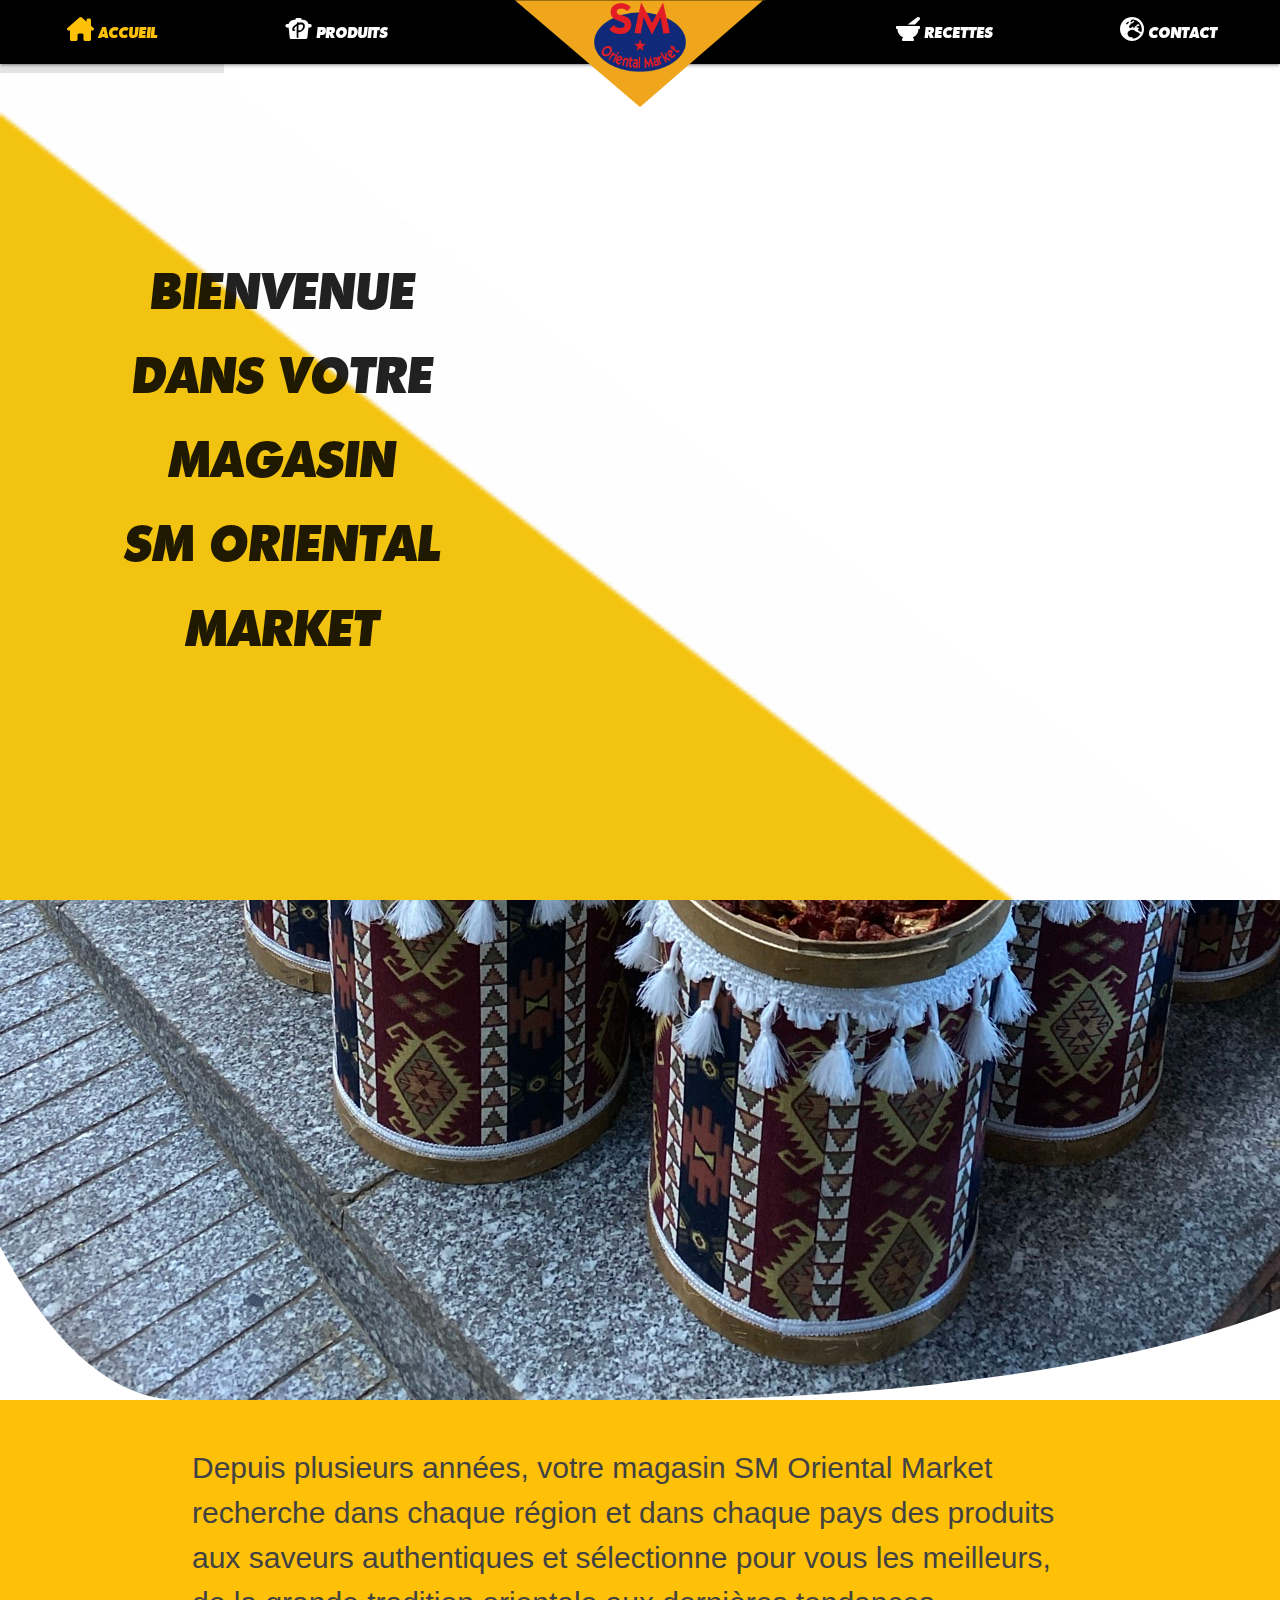
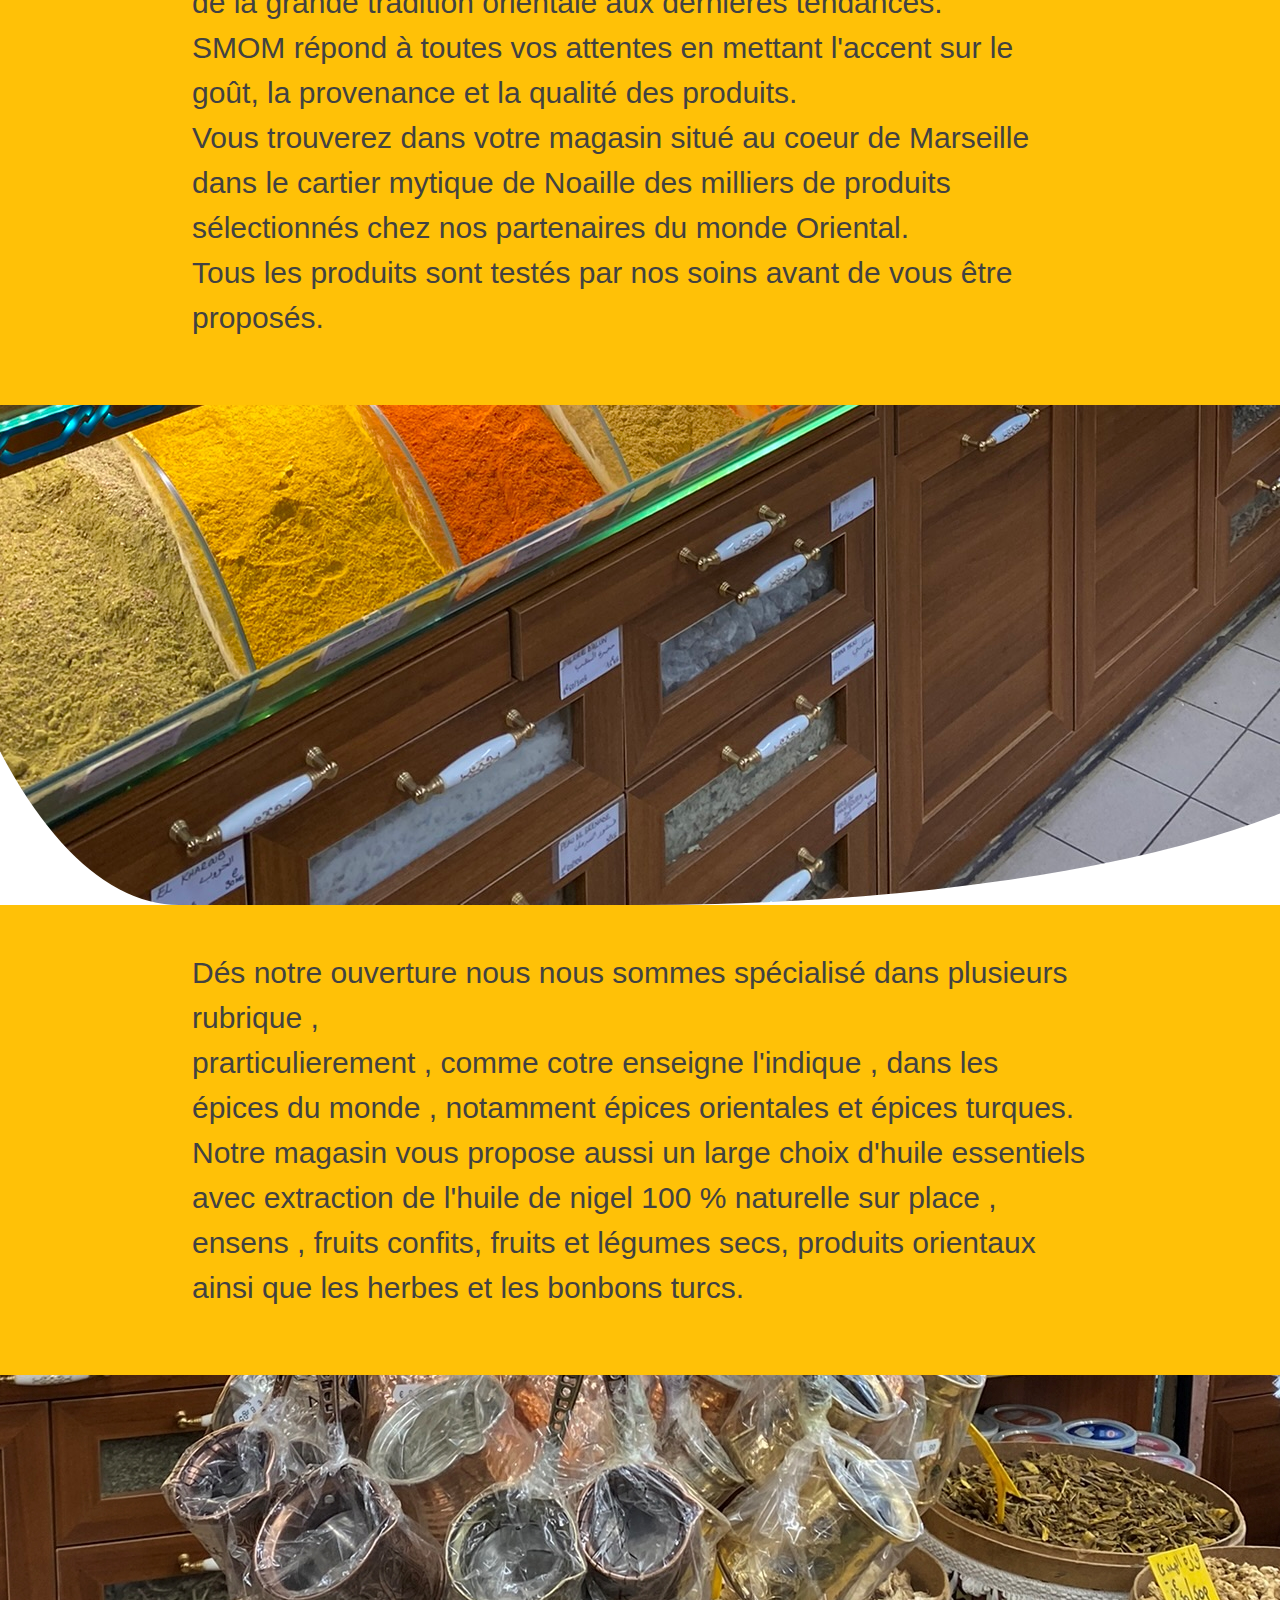
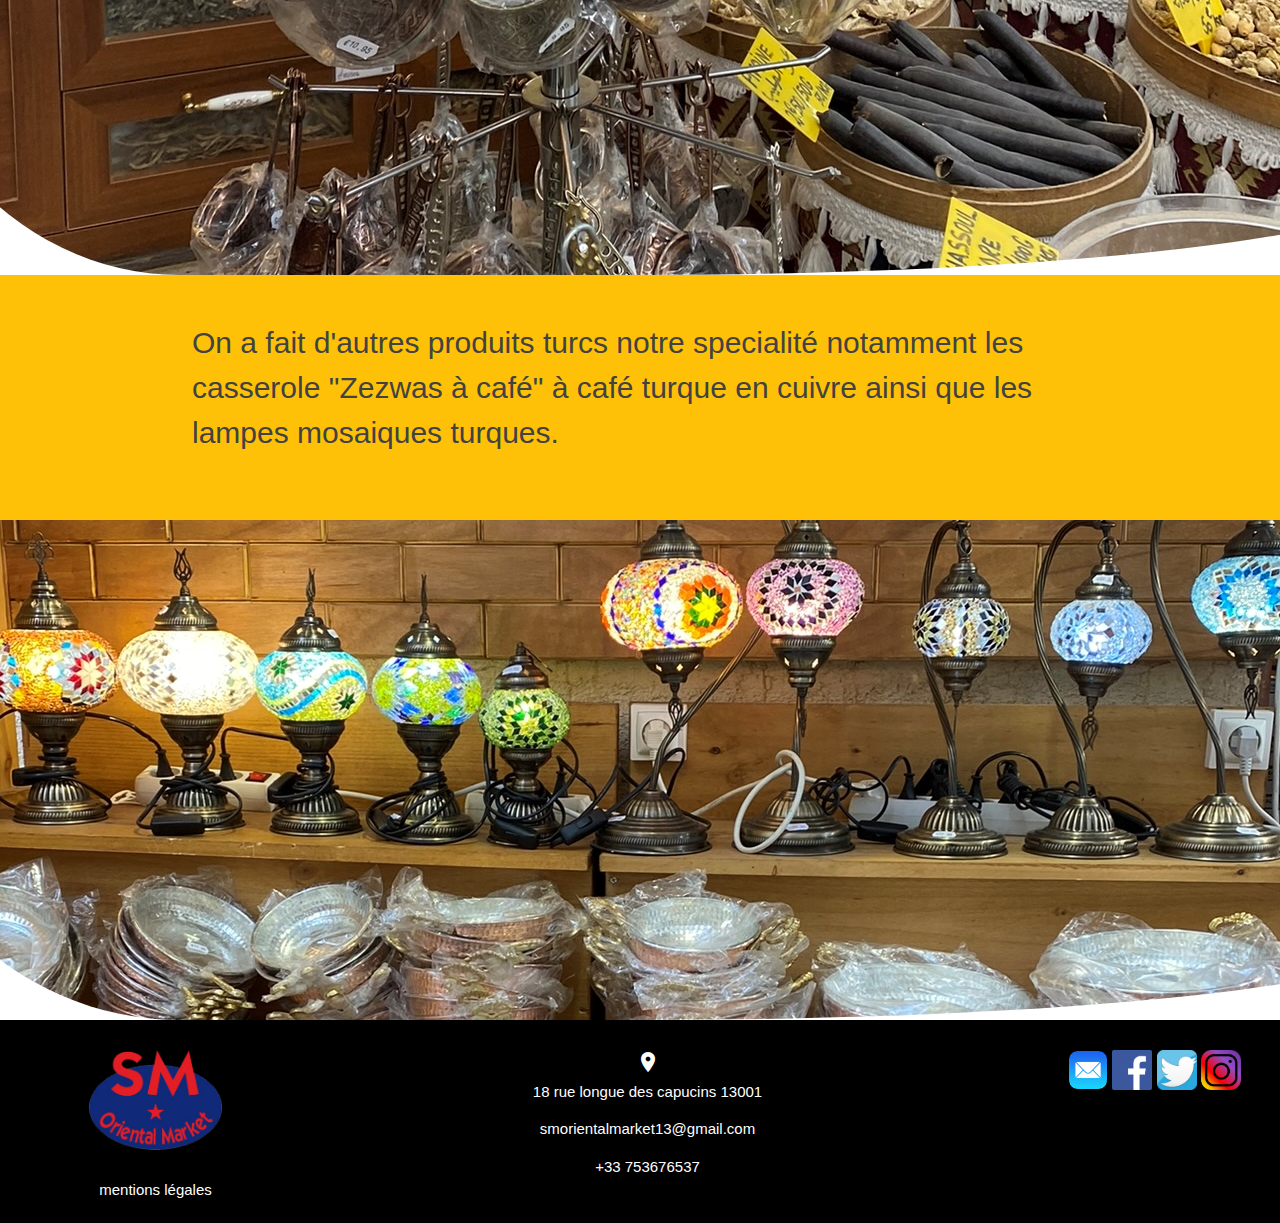
==== commit 216309fc: "new" ====
--- a/index.html
+++ b/index.html
@@ -94,63 +94,63 @@
   -->
 
   <main>
- <!-- <iframe class="magasin3d" src="https://www.google.com/maps/embed?pb=!4v1567455644147!6m8!1m7!1sCAoSLEFGMVFpcE1zaTQ0Z0JuSjJpSEVHNHd5Z0x3SDh3LTUycVdSTE9fa1YxamZP!2m2!1d43.29624624646917!2d5.379510819911957!3f355.5567113910553!4f5.218623247418336!5f0.7820865974627469" width="600" height="450" frameborder="0" style="border:0;" allowfullscreen=""></iframe>
-  -->
-  <!--premiere partie pres version ordi-->
-  <!-- <div class="row valign-wrapper">
-    <div class="col  l5 right-align hide-on-med-and-down"><img src="images/IMG_0967.JPEG"   width="300px" /></div>
-    <div class="col l5 hide-on-med-and-down ">Depuis plusieurs années, votre magasin SM Oriental Market recherche dans chaque région et dans chaque pays des produits aux saveurs authentiques et sélectionne pour vous les meilleurs, 
-      de la grande tradition orientale aux dernières tendances.<br>SMOM répond à toutes vos attentes en mettant l'accent sur le goût, la provenance et la qualité des produits. <br> 
-      Vous trouverez dans votre magasin situé au coeur de Marseille dans le cartier mytique de Noaille des milliers de produits sélectionnés chez nos partenaires du monde Oriental. <br>
-      Tous les produits sont testés par nos soins avant de vous être proposés.</Br>  </div>
-    </div>
-
-    <!--premiere partie pres version mobile
-  <div class="row">
-      <div class="m8 s8 center-align hide-on-large-only"><img src="images/IMG_0967.JPEG"   width="300px" /></div>
-      <div class="m8 s8 center-align hide-on-large-only">Depuis plusieurs années, votre magasin SM Oriental Market recherche dans chaque région et dans chaque pays des produits aux saveurs authentiques et sélectionne pour vous les meilleurs, 
-        de la grande tradition orientale aux dernières tendances. <br>SMOM répond à toutes vos attentes en mettant l'accent sur le goût, la provenance et la qualité des produits. <br> 
-          Vous trouverez dans votre magasin situé au coeur de Marseille dans le cartier mytique de Noaille des milliers de produits sélectionnés chez nos partenaires du monde Oriental. <br>
-          Tous les produits sont testés par nos soins avant de vous être proposés.</Br> </div>
-  </div>
-    
-
-  <!--deuxieme partie pres version ordi spésialisation epices 
-  <div class="row valign-wrapper">
-    <div class="col  l4 right-align hide-on-med-and-down"><img src="images/IMG_6587.JPEG"   width="300px" /></div>
-    <div class="col l4 hide-on-med-and-down "> Dés notre ouverture nous nous sommes spécialisé dans plusieurs rubrique ,</Br> prarticulierement , comme cotre enseigne l'indique , dans les épices du monde , notamment épices orientales et épices turques  </div>
-      <div class="col  l4  hide-on-med-and-down"><img src="images/IMG_6588.JPEG"   width="300px" /></div>
-    </div>
-
-      <!--deuxieme partie pres version mobile spésialisation epices
-  <div class="row">
-    <div class="col m5 s5 center-align hide-on-large-only"><img src="images/IMG_6587.JPEG"   width="200px" /></div>
-    <div class=" col m5 s5 center-align hide-on-large-only"><img src="images/IMG_6588.JPEG"   width="200px" /></div>
-    <div class="col m8 s8 center-align hide-on-large-only">Dés notre ouverture nous nous sommes spécialisé dans plusieurs rubrique ,</Br> prarticulierement , comme cotre enseigne l'indique , dans les épices du monde , notamment épices orientales et épices turques </div>
-</div>
-     
-  <p class="presentation">
-
-    <!--troisieme partie  version ordi spésialisation lampe et zezwa
-
-    <div class="row valign-wrapper">
-      <div class="col  l4 right-align hide-on-med-and-down"><img src="images/IMG_6595.JPEG"   width="300px" /></div>
-      <div class="col l4 hide-on-med-and-down ">On a fait d'autres produits turcs notre specialité notamment les casserole "Zezwas à café" à café  turque en cuivre
-        ainsi que les lampes mosaiques turques </div>
-        <div class="col  l4  hide-on-med-and-down"><img src="images/IMG_6580.JPEG"   width="300px" /></div>
-      </div>
-  
-        <!--deuxieme partie pres version mobile spésialisation epices
-    <div class="row">
-      <div class="col m5 s5 center-align hide-on-large-only"><img src="images/IMG_6595.JPEG"   width="200px" /></div>
-      <div class=" col m5 s5 center-align hide-on-large-only"><img src="images/IMG_6580.JPEG"   width="200px" /></div>
-      <div class="col m8 s8 center-align hide-on-large-only">On a fait d'autres produits turcs notre specialité notamment les casserole "Zezwas à café" à café  turque en cuivre
-        ainsi que les lampes mosaiques turques</div>
-  </div>
+      <!-- <iframe class="magasin3d" src="https://www.google.com/maps/embed?pb=!4v1567455644147!6m8!1m7!1sCAoSLEFGMVFpcE1zaTQ0Z0JuSjJpSEVHNHd5Z0x3SDh3LTUycVdSTE9fa1YxamZP!2m2!1d43.29624624646917!2d5.379510819911957!3f355.5567113910553!4f5.218623247418336!5f0.7820865974627469" width="600" height="450" frameborder="0" style="border:0;" allowfullscreen=""></iframe>
+        -->
+        <!--premiere partie pres version ordi-->
+        <!-- <div class="row valign-wrapper">
+          <div class="col  l5 right-align hide-on-med-and-down"><img src="images/IMG_0967.JPEG"   width="300px" /></div>
+          <div class="col l5 hide-on-med-and-down ">Depuis plusieurs années, votre magasin SM Oriental Market recherche dans chaque région et dans chaque pays des produits aux saveurs authentiques et sélectionne pour vous les meilleurs, 
+            de la grande tradition orientale aux dernières tendances.<br>SMOM répond à toutes vos attentes en mettant l'accent sur le goût, la provenance et la qualité des produits. <br> 
+            Vous trouverez dans votre magasin situé au coeur de Marseille dans le cartier mytique de Noaille des milliers de produits sélectionnés chez nos partenaires du monde Oriental. <br>
+            Tous les produits sont testés par nos soins avant de vous être proposés.</Br>  </div>
+          </div>
+
+          !--premiere partie pres version mobile
+        <div class="row">
+            <div class="m8 s8 center-align hide-on-large-only"><img src="images/IMG_0967.JPEG"   width="300px" /></div>
+            <div class="m8 s8 center-align hide-on-large-only">Depuis plusieurs années, votre magasin SM Oriental Market recherche dans chaque région et dans chaque pays des produits aux saveurs authentiques et sélectionne pour vous les meilleurs, 
+              de la grande tradition orientale aux dernières tendances. <br>SMOM répond à toutes vos attentes en mettant l'accent sur le goût, la provenance et la qualité des produits. <br> 
+                Vous trouverez dans votre magasin situé au coeur de Marseille dans le cartier mytique de Noaille des milliers de produits sélectionnés chez nos partenaires du monde Oriental. <br>
+                Tous les produits sont testés par nos soins avant de vous être proposés.</Br> </div>
+        </div>
+          
+
+        !--deuxieme partie pres version ordi spésialisation epices 
+        <div class="row valign-wrapper">
+          <div class="col  l4 right-align hide-on-med-and-down"><img src="images/IMG_6587.JPEG"   width="300px" /></div>
+          <div class="col l4 hide-on-med-and-down "> Dés notre ouverture nous nous sommes spécialisé dans plusieurs rubrique ,</Br> prarticulierement , comme cotre enseigne l'indique , dans les épices du monde , notamment épices orientales et épices turques  </div>
+            <div class="col  l4  hide-on-med-and-down"><img src="images/IMG_6588.JPEG"   width="300px" /></div>
+          </div>
+
+            !--deuxieme partie pres version mobile spésialisation epices
+        <div class="row">
+          <div class="col m5 s5 center-align hide-on-large-only"><img src="images/IMG_6587.JPEG"   width="200px" /></div>
+          <div class=" col m5 s5 center-align hide-on-large-only"><img src="images/IMG_6588.JPEG"   width="200px" /></div>
+          <div class="col m8 s8 center-align hide-on-large-only">Dés notre ouverture nous nous sommes spécialisé dans plusieurs rubrique ,</Br> prarticulierement , comme cotre enseigne l'indique , dans les épices du monde , notamment épices orientales et épices turques </div>
+      </div>
+          
+        <p class="presentation">
+
+          !--troisieme partie  version ordi spésialisation lampe et zezwa
+
+          <div class="row valign-wrapper">
+            <div class="col  l4 right-align hide-on-med-and-down"><img src="images/IMG_6595.JPEG"   width="300px" /></div>
+            <div class="col l4 hide-on-med-and-down ">On a fait d'autres produits turcs notre specialité notamment les casserole "Zezwas à café" à café  turque en cuivre
+              ainsi que les lampes mosaiques turques </div>
+              <div class="col  l4  hide-on-med-and-down"><img src="images/IMG_6580.JPEG"   width="300px" /></div>
+            </div>
         
-
-  <p class="pres"> Notre magasin vous propose aussi un large choix d'huile essentiels avec extraction de l'huile de nigel 100 % naturelle sur place , ensens , fruits confits, fruits  et légumes secs, produits orientaux  ainsi que les herbes et les bonbons turcs.
-  </p> -->
+              -deuxieme partie pres version mobile spésialisation epices
+          <div class="row">
+            <div class="col m5 s5 center-align hide-on-large-only"><img src="images/IMG_6595.JPEG"   width="200px" /></div>
+            <div class=" col m5 s5 center-align hide-on-large-only"><img src="images/IMG_6580.JPEG"   width="200px" /></div>
+            <div class="col m8 s8 center-align hide-on-large-only">On a fait d'autres produits turcs notre specialité notamment les casserole "Zezwas à café" à café  turque en cuivre
+              ainsi que les lampes mosaiques turques</div>
+        </div>
+              
+
+        <p class="pres"> Notre magasin vous propose aussi un large choix d'huile essentiels avec extraction de l'huile de nigel 100 % naturelle sur place , ensens , fruits confits, fruits  et légumes secs, produits orientaux  ainsi que les herbes et les bonbons turcs.
+        </p> -->
   
        
 
@@ -186,37 +186,39 @@
         <div class="parallax-container">
           <div class="parallax"><img src="images/lampe1.JPEG"></div>
         </div>
+
+  </main>
         <footer id="footer">
           <div class="grid">
               <div class="logofooter">
-                <img src="images/logo1.png" style="height:100px" alt="logo"/>
+                <img src="images/logo1.png" alt="logo"/>
+ <br><br>
+                  <a href="https://goo.gl/maps/2Ejtam2yedVor1Dc8" title="20 bd Madeleine Remusat">mentions légales</a>
+                 
+
               </div>
         
               <div >
-                <a href="https://goo.gl/maps/2Ejtam2yedVor1Dc8" title="20 bd Madeleine Remusat">18 rue longue des capucins 13001</a>
+                <a href="https://goo.gl/maps/2Ejtam2yedVor1Dc8" target="_blank" >  <i class="material-icons">location_on</i> </a> <br>
+                <a href="https://goo.gl/maps/2Ejtam2yedVor1Dc8" >18 rue longue des capucins 13001</a>
                 <br>
                 </p>
-                <a href="mailto:SMOM@gmail.com" target="_blank" title="si5plon4ever@gmail.com">SMOM@gmail.com</a>
-                <p>0777777777</p>
+                <a href="mailto:smorientalmarket13@gmail.com" target="_blank" title="si5plon4ever@gmail.com">smorientalmarket13@gmail.com</a>
+                <p>+33 753676537 </p>
               </div>
 
 
-              <div >
-                <a href="https://goo.gl/maps/2Ejtam2yedVor1Dc8" title="20 bd Madeleine Remusat">mentions légales</a>
-                <br>
-    
-              
-              </div>
+             
               
              <div class="logo-reseaux-sociaux ">
-                <a href="mailto:smom@gmail.com" target="_blank" title="simplon4ever@gmail.com"><img src="images/em.png" style="height:40px;width:40px;" alt="logo-mail"/></a>
+                <a href="mailto:smorientalmarket13@gmail.com" target="_blank" title="simplon4ever@gmail.com"><img src="images/em.png" style="height:40px;width:40px;" alt="logo-mail"/></a>
                 <a href="https://www.facebook.com/%C3%89picerie-SM-Oriental-Market-306121670134162/" target="_blank" title="Facebook"><img src="images/fc.png" style="height:40px;width:40px;" alt="logo-facebook"></i></a>
                 <a href="https://twitter.com/SMOriental" target="_blank" title="Twitter"><img src="images/tw.png" style="height:40px;width:40px;" alt="logo-twitter"/></a>
                 <a href="https://www.instagram.com/smorientalmarket13/" target="_blank" title="Twitter"><img src="images/inst.png" style="height:40px;width:40px;" alt="logo-twitter"/></a>  
             </div>
            </div>
         </footer>
-      </main>
+     
 
         </body> 
 
--- a/style.css
+++ b/style.css
@@ -238,6 +238,18 @@
     justify-content: center;
     line-height: 120%;
   }
+  main{
+    font-size: 1.2em !important;
+  }
+  .logofooter img{
+    height:50px !important;
+  }
+  .grid div{
+    margin-left: 10%;
+  } 
+  footer{
+    font-size: small;
+  }
 }
 .magasin3d{
   width: 80%;
@@ -262,7 +274,7 @@
  margin-top: 10px;
 }
 #menu_hamburger{
-  padding-top: 1em;
+  padding-top: 5em;
 }
 
 
@@ -276,9 +288,7 @@
   background-image: url(images/3.jpg);
 }
 
-.hide-on-large-only{
-  margin: 10px 50px;
-}
+
 
 main img{
   border-radius: 50% 20% / 10% 40%;
@@ -288,7 +298,6 @@
 margin-top: 1%;}
 main{
   font-size: 2em;
-
 }
 .pres{
   margin: 2% 15% ;
@@ -301,15 +310,17 @@
   background-color:#000;
   color:#fff;
   width:100%;
-  min-height: 230px;
-  padding-top: 50px;
+  padding: 30px 0;
+
 }
 
 .grid  {
 background-color:black;
 display:grid;
-grid-template-columns:2fr 2fr 2fr 2fr;
+grid-template-columns:1fr 3fr 1fr;
 grid-column-gap: 5px;
+margin-left: 1rem;
+text-align: center;
 }
 
 footer a {
@@ -320,9 +331,12 @@
   color: #ffc107;
 }
 .logofooter{
-  margin-left: 3rem;
-}
-
+  margin-left: 2rem;
+  height:100px
+}
+.logofooter img{
+  height:100px
+}  
 .white{
   background-color: #ffc107 !important;
 }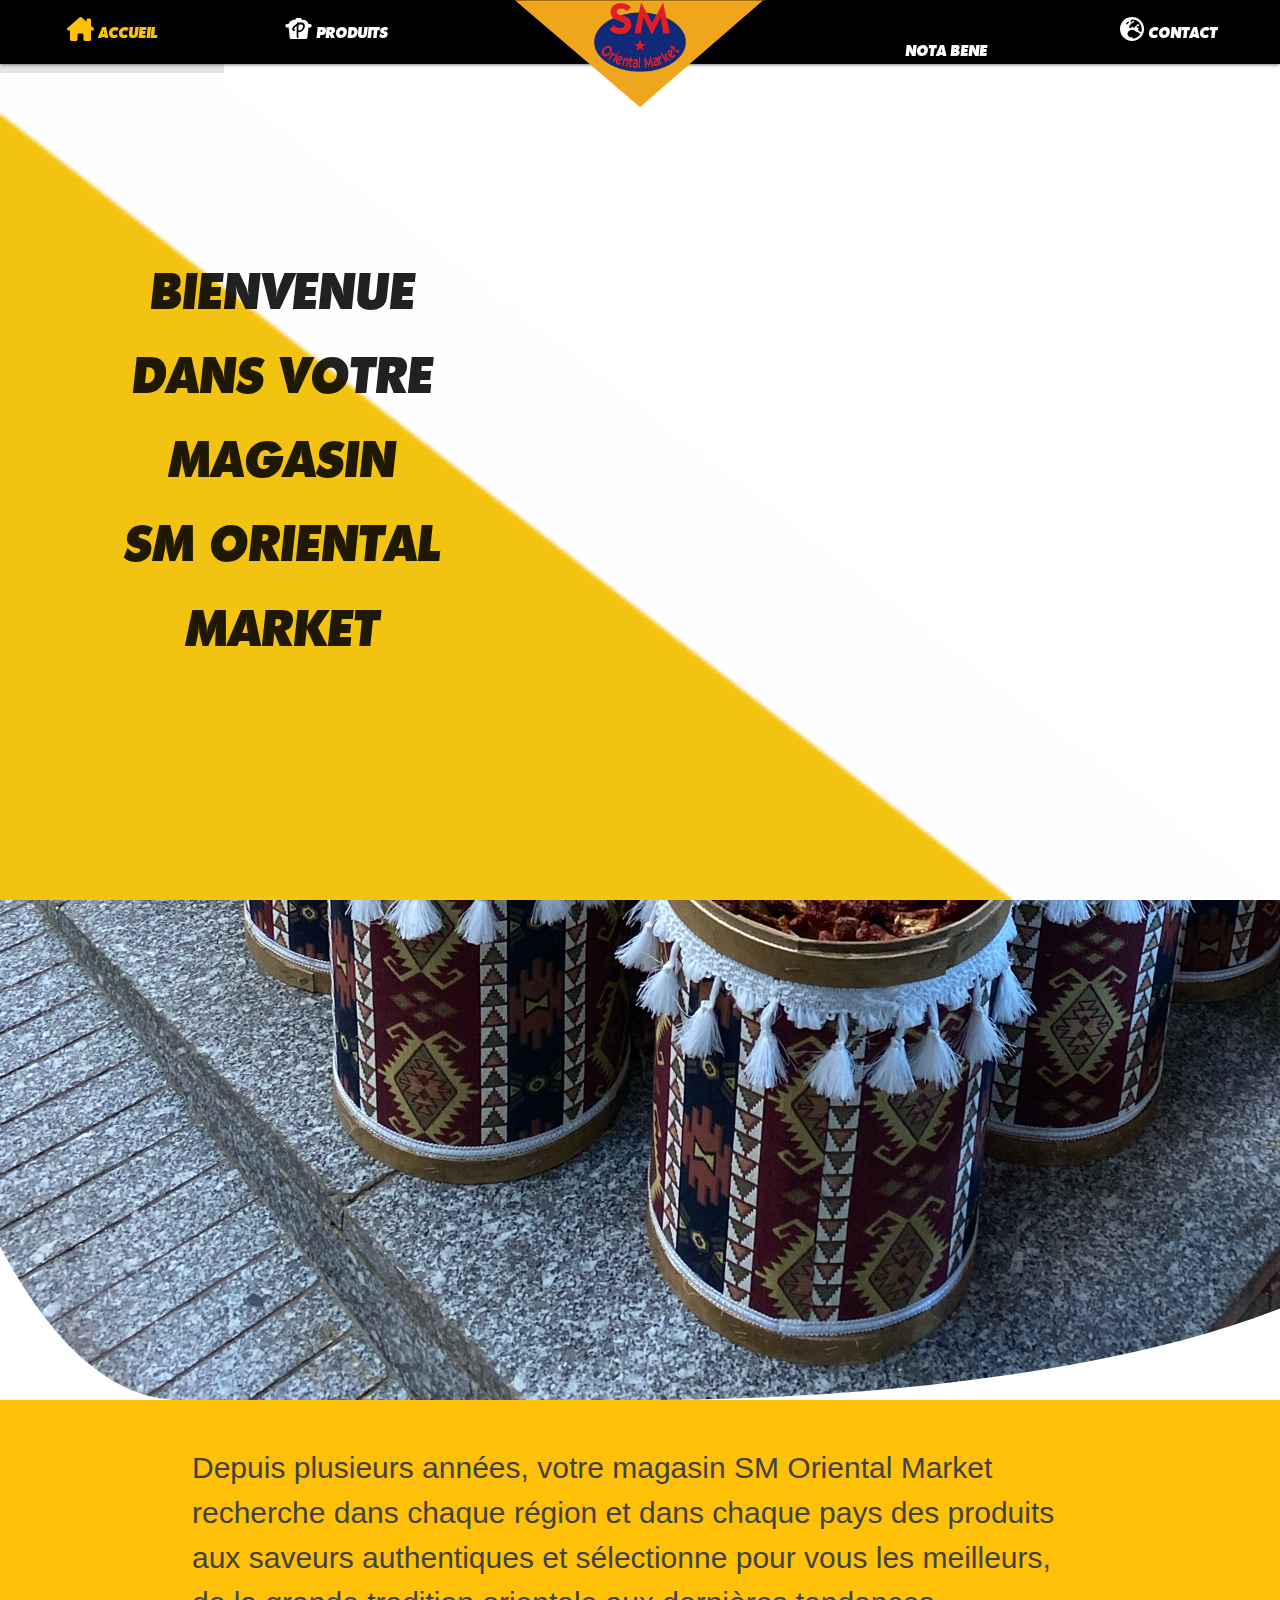
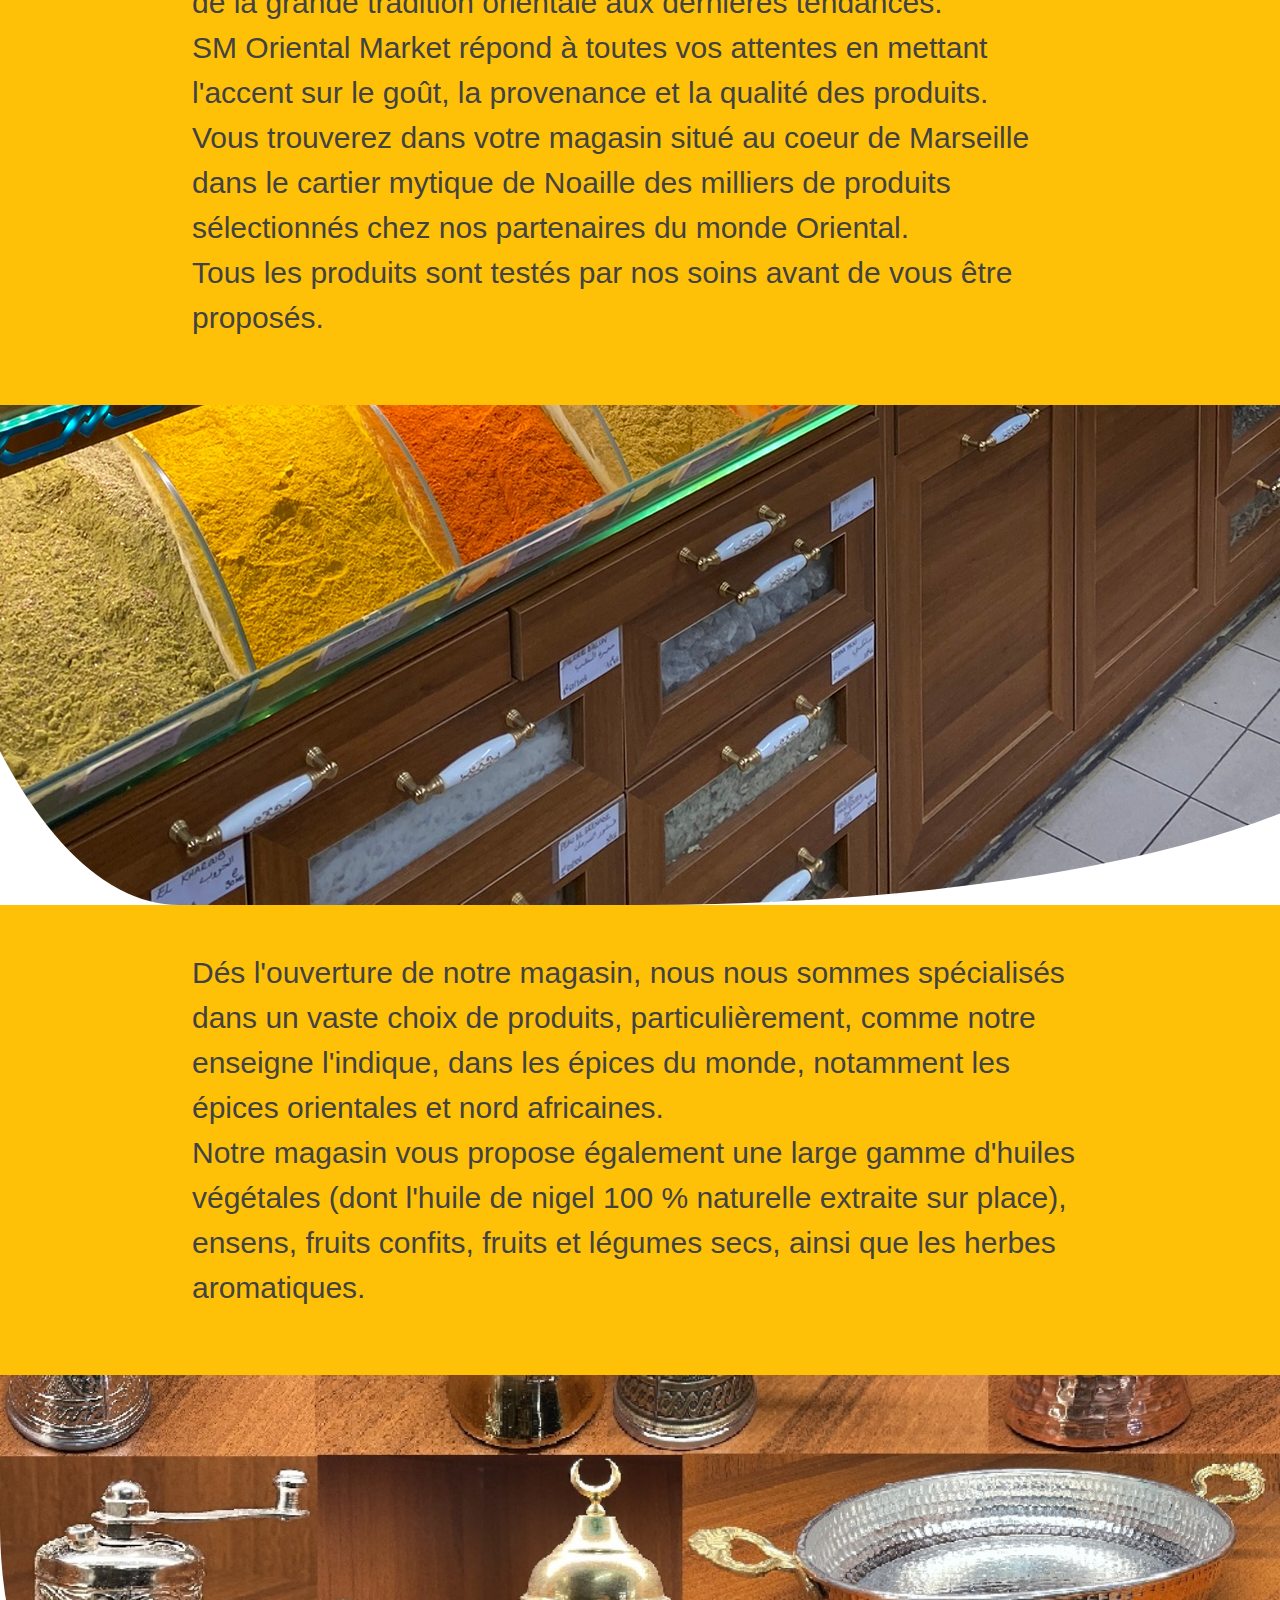
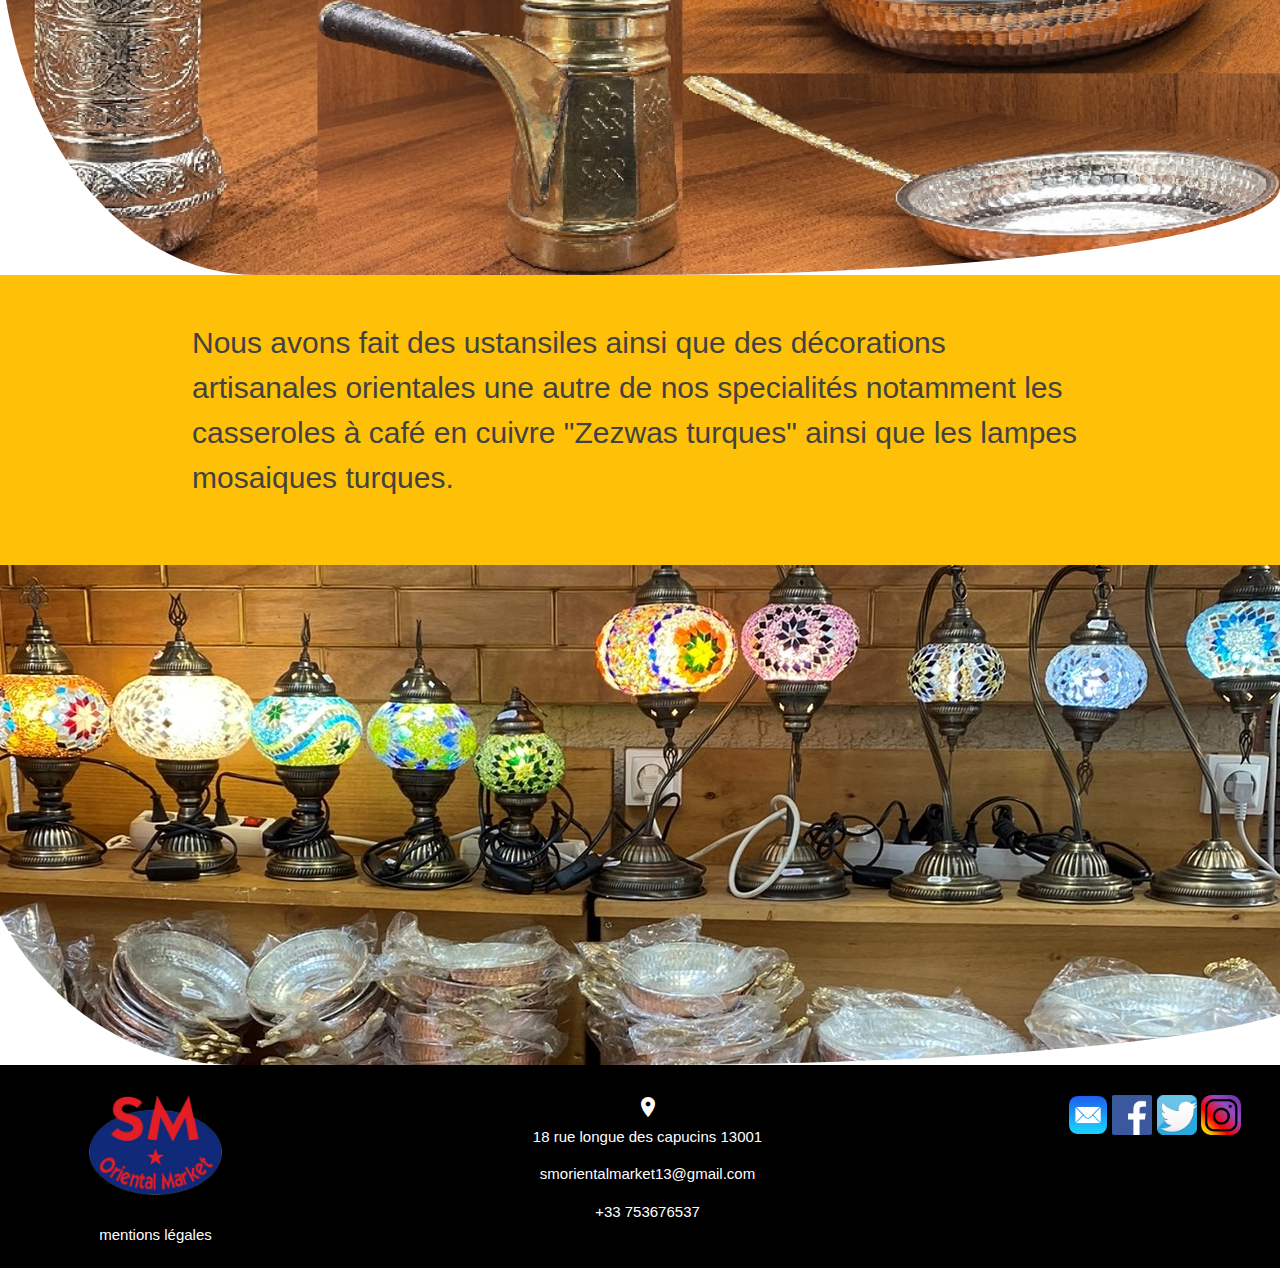
==== commit 5c36a2bb: "ajout des images et txt" ====
--- a/index.html
+++ b/index.html
@@ -10,6 +10,7 @@
   <!--Import materialize.css-->
   <link rel="stylesheet" href="https://cdnjs.cloudflare.com/ajax/libs/materialize/1.0.0/css/materialize.min.css">
   <link href="https://cdnjs.cloudflare.com/ajax/libs/font-awesome/6.0.0/css/all.min.css" rel="stylesheet">
+  <link rel="stylesheet" href="https://cdnjs.cloudflare.com/ajax/libs/font-awesome/6.1.2/css/all.min.css" integrity="sha512-1sCRPdkRXhBV2PBLUdRb4tMg1w2YPf37qatUFeS7zlBy7jJI8Lf4VHwWfZZfpXtYSLy85pkm9GaYVYMfw5BC1A==" crossorigin="anonymous" referrerpolicy="no-referrer" />
   <link type="text/css" rel="stylesheet" href="style.css"/>
 
   <!--Let browser know website is optimized for mobile-->
@@ -41,7 +42,7 @@
         </div>
         <ul id="nav-mobile" class="right hide-on-med-and-down">
           <li class="right"><a href="localisation.html"><i class="fa-solid fa-earth-europe"></i> Contact</a></li>
-          <li class="right"><a href="recettes.html"><i class="fa-solid fa-mortar-pestle"></i> Recettes</a></li>
+          <li class="right"><a href="recettes.html"><i class="fa-solid fa-heart-circle-check"></i>  Nota Bene</a></li>
           
           </ul>
         </nav>
@@ -50,7 +51,7 @@
           <ul>
             <li><a href="index.html"> <i class="fa-solid fa-house-chimney"></i> Accueil</a></li>
             <li><a href="produits.html"> <i class="fa-brands fa-palfed"></i> Nos produits</a></li>
-            <li><a href="recettes.html"><i class="fa-solid fa-mortar-pestle"></i>  recettes </a></li>
+            <li><a href="recettes.html"><i class="fa-solid fa-heart-circle-check"></i>   Nota Bene </a></li>
             <li><a href="localisation.html"><i class="fa-solid fa-earth-europe"></i> Contact</a></li>
           </ul>
         </div>
@@ -161,7 +162,7 @@
         <div class="section white">
           <div class="row container">
             <p class="grey-text text-darken-3 lighten-3">Depuis plusieurs années, votre magasin SM Oriental Market recherche dans chaque région et dans chaque pays des produits aux saveurs authentiques et sélectionne pour vous les meilleurs, 
-              de la grande tradition orientale aux dernières tendances. <br>SMOM répond à toutes vos attentes en mettant l'accent sur le goût, la provenance et la qualité des produits. <br> 
+              de la grande tradition orientale aux dernières tendances. <br>SM Oriental Market répond à toutes vos attentes en mettant l'accent sur le goût, la provenance et la qualité des produits. <br> 
                 Vous trouverez dans votre magasin situé au coeur de Marseille dans le cartier mytique de Noaille des milliers de produits sélectionnés chez nos partenaires du monde Oriental. <br>
                 Tous les produits sont testés par nos soins avant de vous être proposés.</p>
           </div>
@@ -171,15 +172,15 @@
         </div>
         <div class="section white">
           <div class="row container">
-            <p class="grey-text text-darken-3 lighten-3">Dés notre ouverture nous nous sommes spécialisé dans plusieurs rubrique ,</Br> prarticulierement , comme cotre enseigne l'indique , dans les épices du monde , notamment épices orientales et épices turques.  Notre magasin vous propose aussi un large choix d'huile essentiels avec extraction de l'huile de nigel 100 % naturelle sur place , ensens , fruits confits, fruits  et légumes secs, produits orientaux  ainsi que les herbes et les bonbons turcs.</p>
-          </div>
-        </div>
-        <div class="parallax-container">
-          <div class="parallax"><img src="images/zez1.JPEG"></div>
+            <p class="grey-text text-darken-3 lighten-3">Dés l'ouverture de notre magasin, nous nous sommes spécialisés dans un vaste choix de produits, particulièrement, comme notre enseigne l'indique, dans les épices du monde, notamment les épices orientales et nord africaines. <br> Notre magasin vous propose également une large gamme d'huiles végétales (dont l'huile de nigel 100 % naturelle extraite sur place), ensens, fruits confits, fruits et légumes secs, ainsi que les herbes aromatiques.</p>
+          </div>
+        </div>
+        <div class="parallax-container">
+          <div class="parallax"><img src="images/IMG - Copie.jpg"></div>
         </div>
         <div class="section white">
           <div class="row container">
-            <p class="grey-text text-darken-3 lighten-3">On a fait d'autres produits turcs notre specialité notamment les casserole "Zezwas à café" à café  turque en cuivre
+            <p class="grey-text text-darken-3 lighten-3">Nous avons fait des ustansiles ainsi que des décorations artisanales orientales une autre de nos specialités notamment les casseroles à café en cuivre "Zezwas turques"    
               ainsi que les lampes mosaiques turques.</p>
           </div>
         </div>
--- a/style.css
+++ b/style.css
@@ -214,43 +214,7 @@
   color: #ffc107;
 }
 
-@media all and (max-width: 1000px) {
-  #header_partie_jaune {
-    background-image: url(images/header_titre_small.png);
-    background-size: cover;
-  }
-
-  h1 {
-    color: rgba(0,0,0,1);
-    margin: auto;
-    font-family: "Montreal-HeavyIta",sans-serif;
-  text-transform: uppercase;
-  font-size: 3em !important;
-    text-align: center !important;
-    line-height: 120% !important;
-  padding-top: 4em;
-  
-  }
-
-  #header_titre {
-    width: 100%;
-    padding: 0;
-    justify-content: center;
-    line-height: 120%;
-  }
-  main{
-    font-size: 1.2em !important;
-  }
-  .logofooter img{
-    height:50px !important;
-  }
-  .grid div{
-    margin-left: 10%;
-  } 
-  footer{
-    font-size: small;
-  }
-}
+
 .magasin3d{
   width: 80%;
   margin-left: 10%;
@@ -282,10 +246,10 @@
   background-image: url(images/prod2.JPG);
 }
 .headerRecette {
-  background-image: url(images/fondheadrecette.jpg);
+  background-image: url(images/IMG_8270.JPG);
 }
 .headerContact {
-  background-image: url(images/3.jpg);
+  background-image: url(images/IMG_8589.JPG);
 }
 
 
@@ -339,4 +303,93 @@
 }  
 .white{
   background-color: #ffc107 !important;
-}+}
+h3{
+  margin-top: 20%;
+  color :#ffc107
+}
+.darken-1{
+  color: #000;
+  margin: 10%;
+}
+.bienfaits{
+  
+  border: #ffc107 20px solid;
+  margin: auto;
+  margin-top: 5%;
+  text-align: center;
+}
+ 
+
+
+@media all and (min-width: 1001px) {
+  .produitsM {
+
+    display: none;
+  }
+}
+
+
+
+
+
+
+
+
+
+
+
+
+
+@media all and (max-width: 1000px) {
+  #header_partie_jaune {
+    background-image: url(images/header_titre_small.png);
+    background-size: cover;
+  }
+
+  h1 {
+    color: rgba(0,0,0,1);
+    margin: auto;
+    font-family: "Montreal-HeavyIta",sans-serif;
+  text-transform: uppercase;
+  font-size: 3em !important;
+    text-align: center !important;
+    line-height: 120% !important;
+  padding-top: 4em;
+  
+  }
+
+  #header_titre {
+    width: 100%;
+    padding: 0;
+    justify-content: center;
+    line-height: 120%;
+  }
+  main{
+    font-size: 1.2em !important;
+  }
+  .logofooter img{
+    height:50px !important;
+  }
+  .grid div{
+    margin-left: 10%;
+  } 
+  footer{
+    font-size: small;
+  }
+  .bienfaits{
+    width: 100%;
+  }
+  iframe{
+    width: 100%;
+  }
+  .produitsD {
+    display: none;
+   }
+   .produitsM {
+    visibility: visible;
+   }
+   
+}
+.test{
+  object-fit: scale-down;}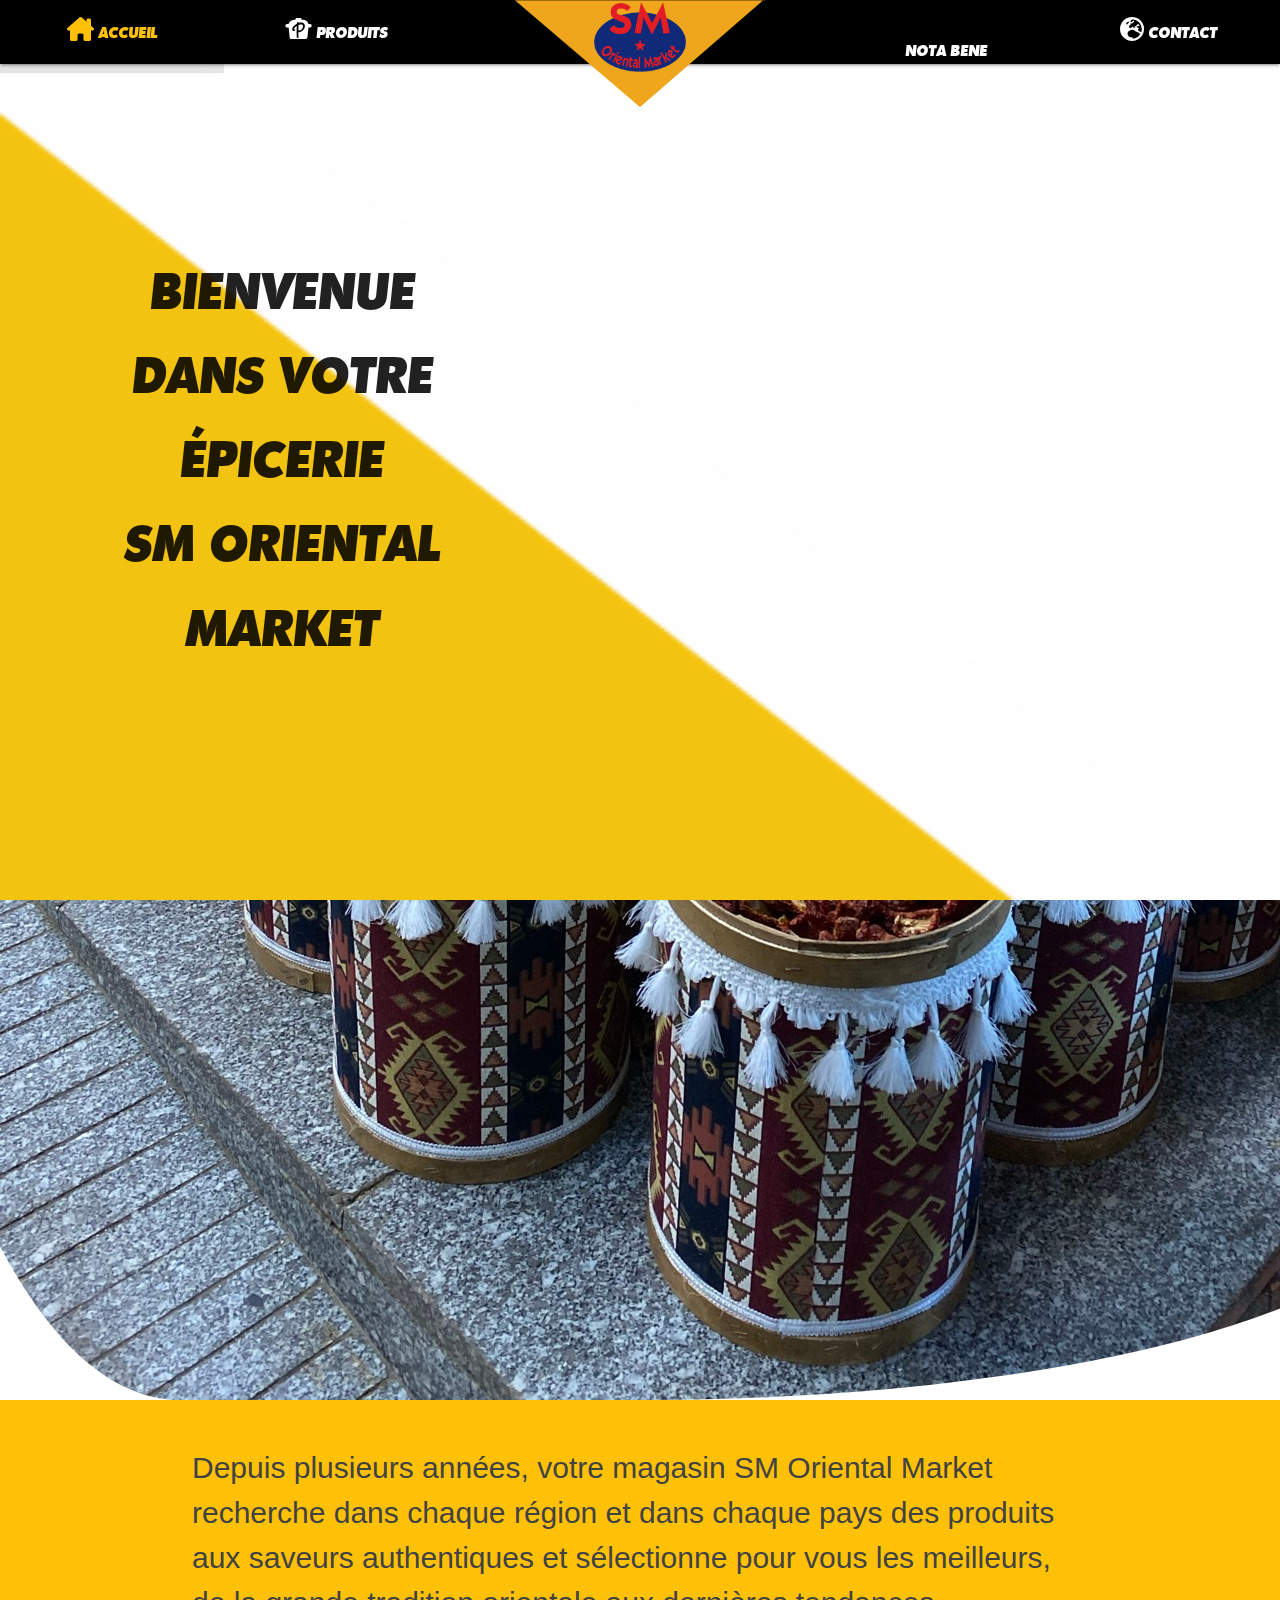
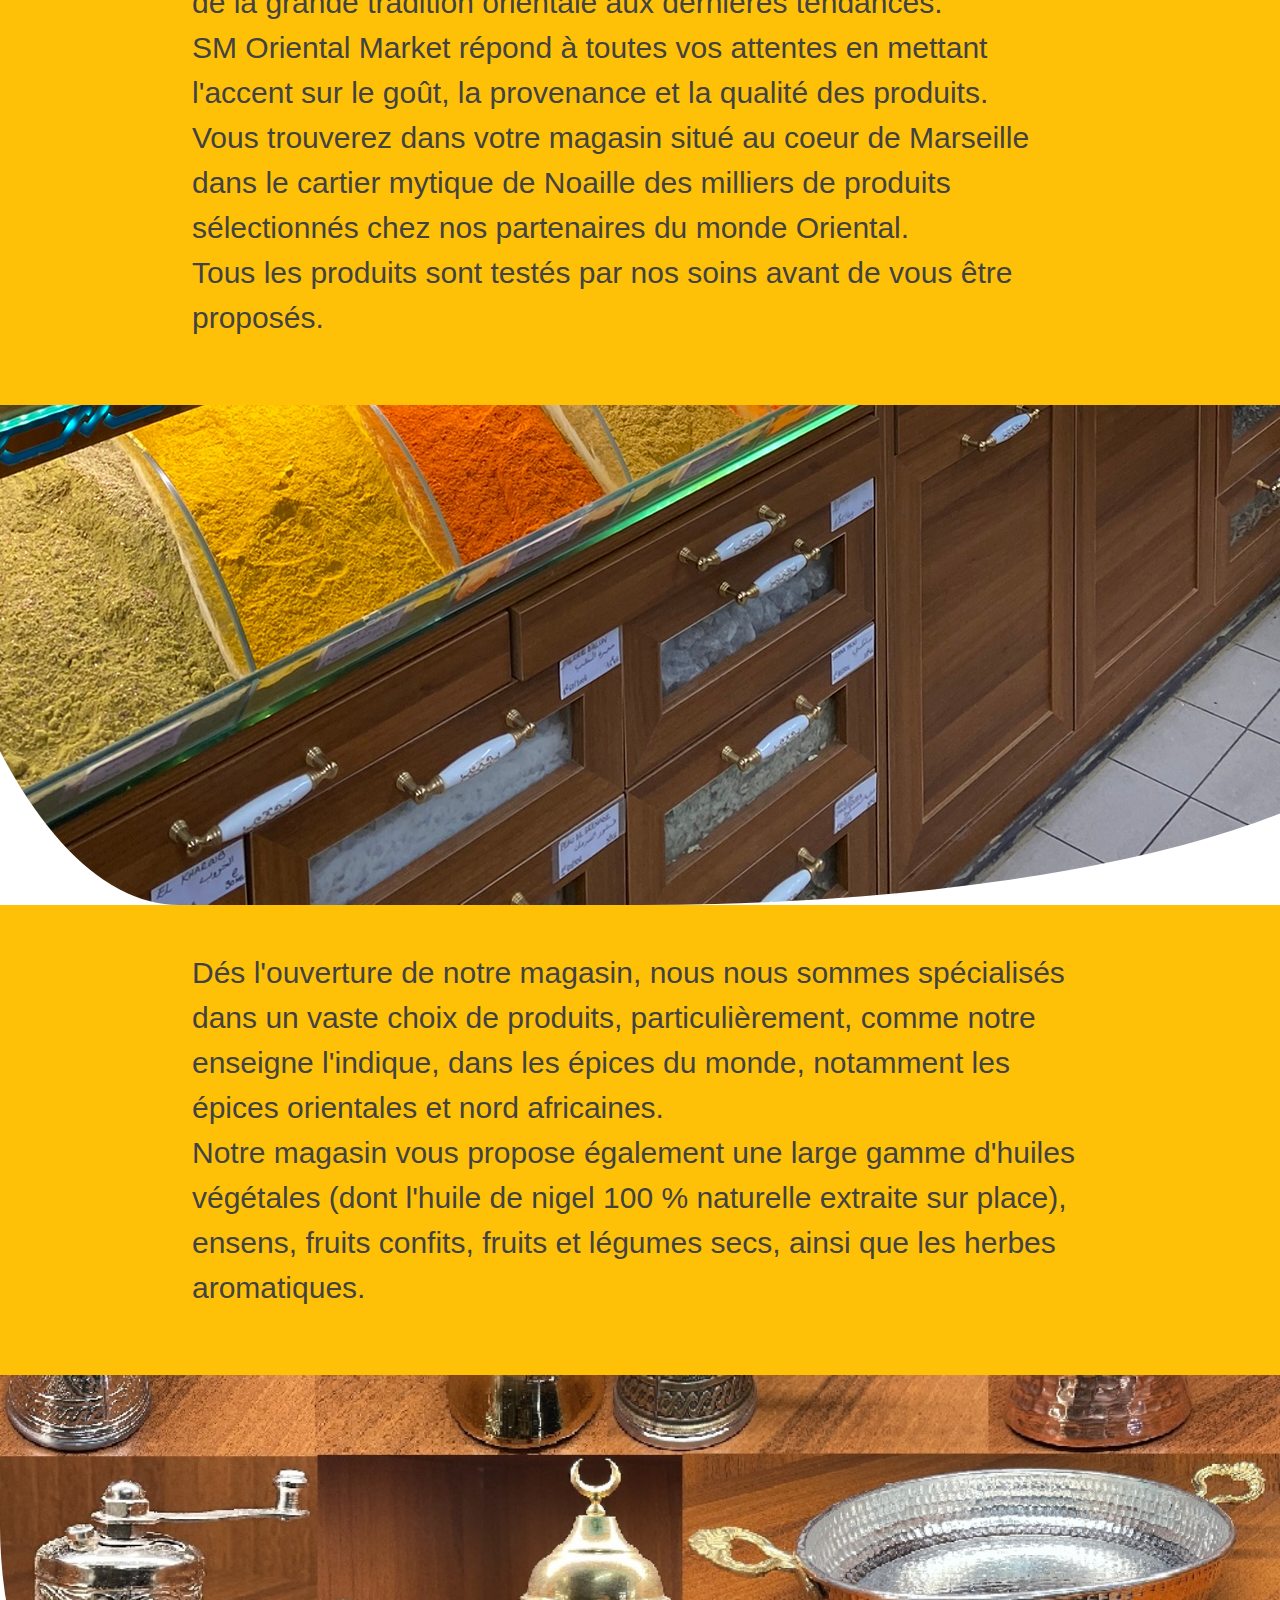
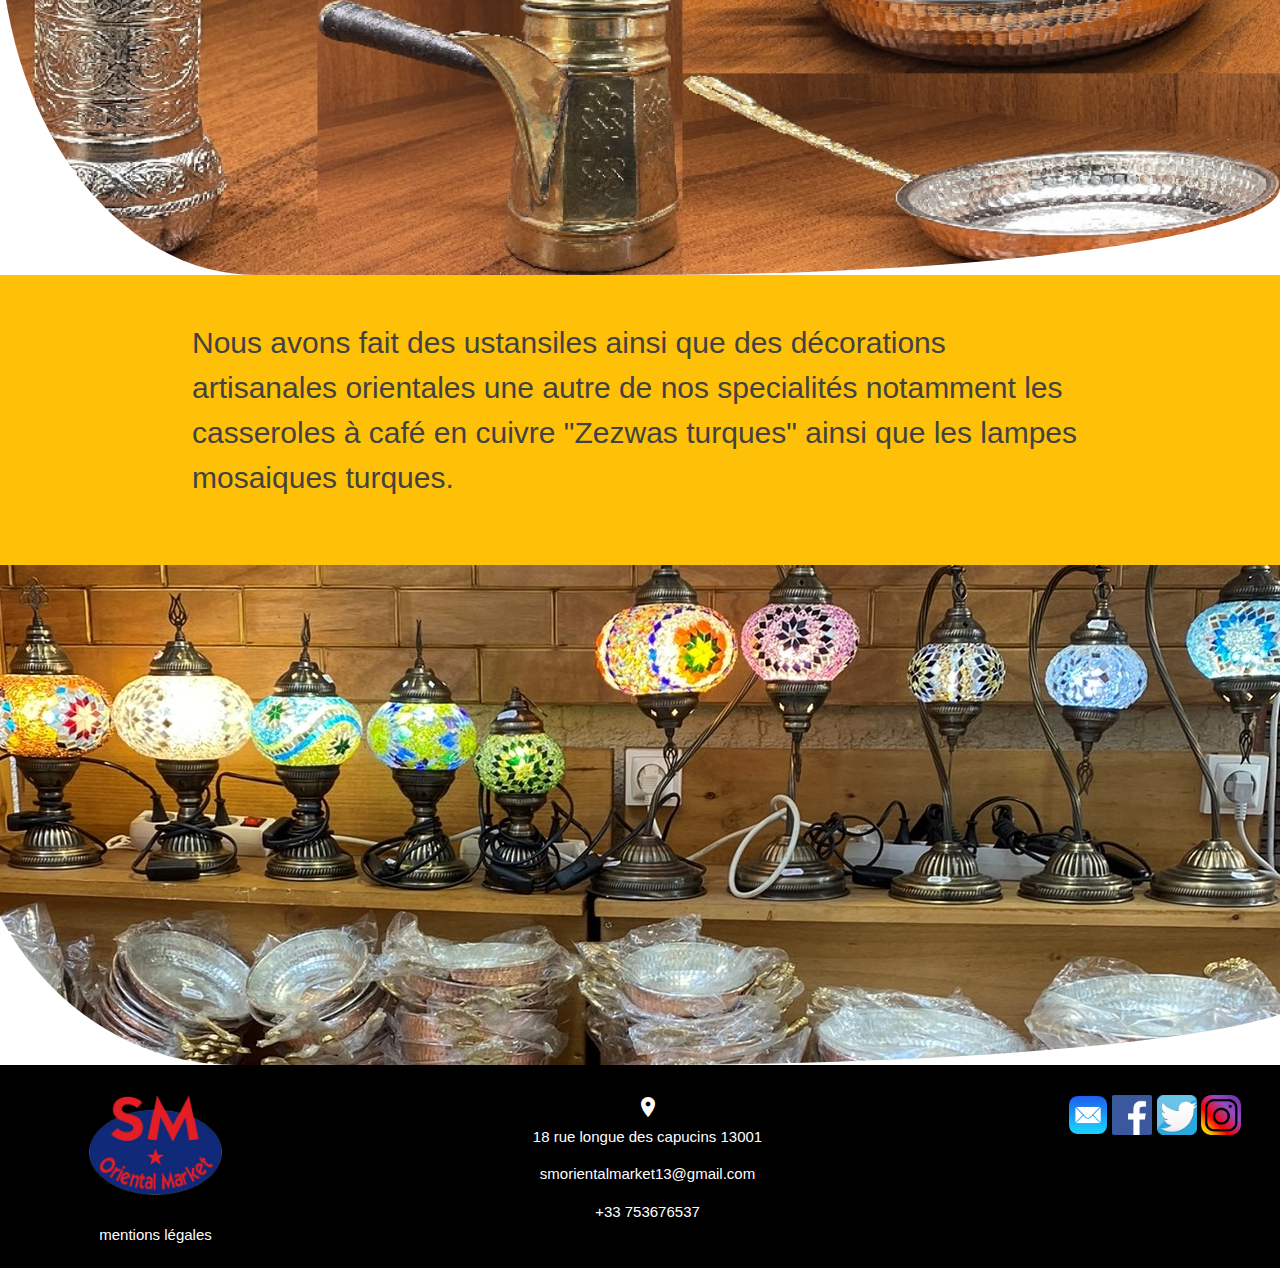
==== commit 7c245ae2: "ajout des images et txt" ====
--- a/index.html
+++ b/index.html
@@ -4,7 +4,7 @@
 <html>
 <head>
 
-
+   <link rel="shortcut icon" href="images/logo1.png" /> 
   <!--Import Google Icon Font-->
   <link href="https://fonts.googleapis.com/icon?family=Material+Icons" rel="stylesheet">
   <!--Import materialize.css-->
@@ -29,21 +29,33 @@
 
   <body >
 
-    <header>
+    <header class="headerIndex">
       <div id="header_partie_jaune">
         <nav class="black">
           <ul id="nav-mobile" class="left hide-on-med-and-down">
-          <li><a href="index.html"><i class="fa-solid fa-house-chimney"></i> Accueil</a></li>
-          <li><a href="produits.html"><i class="fa-brands fa-palfed"></i> produits</a></li>
-        </ul>
-        <div id="logo_container" class="brand-logo center"> 
-          <a href="index.html"><img src="images/logo1.png" class="hide-on-med-and-down" id="logo"/></a>
-          <a href="#" data-target="mobile-links" class="sidenav-trigger"><img src="images/Image2.png"  id="bouton_hamburger"/></a>
-        </div>
-        <ul id="nav-mobile" class="right hide-on-med-and-down">
-          <li class="right"><a href="localisation.html"><i class="fa-solid fa-earth-europe"></i> Contact</a></li>
-          <li class="right"><a href="recettes.html"><i class="fa-solid fa-heart-circle-check"></i>  Nota Bene</a></li>
-          
+            <li><a href="index.html"><i class="fa-solid fa-house-chimney"></i> Accueil</a></li>
+            <li><a href="produits.html"><i class="fa-brands fa-palfed"></i> produits</a>
+              <div class="menu">     
+                <ul>
+                  <li><a href="epices.html">Épices et condiments</a></li>
+                  <li><a href="herbes.html">Herbes et aromates</a></li>
+                </ul>  <ul>
+                  <li><a href="fruits.html">Fruits secs et confiseries</a></li>
+                  <li><a href="divers.html">Articles divers</a></li>
+                </ul>
+              </div>
+            </li>
+        
+          </ul>
+          <div id="logo_container" class="brand-logo center">
+            <a href="index.html"><img src="images/logo1.png" class="hide-on-med-and-down" id="logo" /></a>
+            <a href="#" data-target="mobile-links" class="sidenav-trigger"><img src="images/Image2.png"
+                id="bouton_hamburger" /></a>
+          </div>
+          <ul id="nav-mobile" class="right hide-on-med-and-down">
+            <li class="right"><a href="localisation.html"><i class="fa-solid fa-earth-europe"></i> Contact</a></li>
+            <li class="right"><a href="recettes.html"><i class="fa-solid fa-heart-circle-check"></i> Nota Bene</a></li>
+  
           </ul>
         </nav>
 
@@ -58,103 +70,15 @@
 
         <div id="header_titre">
           <div id="titre_container">
-            <h1>Bienvenue <br> dans votre magasin <br>  SM Oriental Market</h1>
+            <h1>Bienvenue <br> dans votre épicerie <br>  SM Oriental Market</h1>
           </div>
         </div>
 
       </div>
     </header>
- <!-- 
-    <div class="carousel">
-      <a class="carousel-item" href="#one!"><img src="images/IMG_6580.JPEG"></a>
-      <a class="carousel-item" href="#two!"><img src="images/IMG_6584.JPEG"></a>
-      <a class="carousel-item" href="#three!"><img src="images/IMG_6585.JPEG"></a>
-      <a class="carousel-item" href="#four!"><img src="images/IMG_6586.JPEG"></a>
-      
-    </div>
 
 
-    <div class="carousel carousel-slider center">
-      <div class="carousel-fixed-item center">
-        
-      </div>
-      <div class="carousel-item red white-text" href="#one!">
-        <img src="images/IMG_6580.JPEG">
-      </div>
-      <div class="carousel-item amber white-text" href="#two!">
-        <img src="images/IMG_6588.JPEG">
-      </div>
-      <div class="carousel-item green white-text" href="#three!">
-        <img src="images/IMG_6587.JPEG">
-      </div>
-      <div class="carousel-item blue white-text" href="#four!">
-        <img src="images/IMG_6586.JPEG">
-      </div>
-    </div>
-
-  -->
-
   <main>
-      <!-- <iframe class="magasin3d" src="https://www.google.com/maps/embed?pb=!4v1567455644147!6m8!1m7!1sCAoSLEFGMVFpcE1zaTQ0Z0JuSjJpSEVHNHd5Z0x3SDh3LTUycVdSTE9fa1YxamZP!2m2!1d43.29624624646917!2d5.379510819911957!3f355.5567113910553!4f5.218623247418336!5f0.7820865974627469" width="600" height="450" frameborder="0" style="border:0;" allowfullscreen=""></iframe>
-        -->
-        <!--premiere partie pres version ordi-->
-        <!-- <div class="row valign-wrapper">
-          <div class="col  l5 right-align hide-on-med-and-down"><img src="images/IMG_0967.JPEG"   width="300px" /></div>
-          <div class="col l5 hide-on-med-and-down ">Depuis plusieurs années, votre magasin SM Oriental Market recherche dans chaque région et dans chaque pays des produits aux saveurs authentiques et sélectionne pour vous les meilleurs, 
-            de la grande tradition orientale aux dernières tendances.<br>SMOM répond à toutes vos attentes en mettant l'accent sur le goût, la provenance et la qualité des produits. <br> 
-            Vous trouverez dans votre magasin situé au coeur de Marseille dans le cartier mytique de Noaille des milliers de produits sélectionnés chez nos partenaires du monde Oriental. <br>
-            Tous les produits sont testés par nos soins avant de vous être proposés.</Br>  </div>
-          </div>
-
-          !--premiere partie pres version mobile
-        <div class="row">
-            <div class="m8 s8 center-align hide-on-large-only"><img src="images/IMG_0967.JPEG"   width="300px" /></div>
-            <div class="m8 s8 center-align hide-on-large-only">Depuis plusieurs années, votre magasin SM Oriental Market recherche dans chaque région et dans chaque pays des produits aux saveurs authentiques et sélectionne pour vous les meilleurs, 
-              de la grande tradition orientale aux dernières tendances. <br>SMOM répond à toutes vos attentes en mettant l'accent sur le goût, la provenance et la qualité des produits. <br> 
-                Vous trouverez dans votre magasin situé au coeur de Marseille dans le cartier mytique de Noaille des milliers de produits sélectionnés chez nos partenaires du monde Oriental. <br>
-                Tous les produits sont testés par nos soins avant de vous être proposés.</Br> </div>
-        </div>
-          
-
-        !--deuxieme partie pres version ordi spésialisation epices 
-        <div class="row valign-wrapper">
-          <div class="col  l4 right-align hide-on-med-and-down"><img src="images/IMG_6587.JPEG"   width="300px" /></div>
-          <div class="col l4 hide-on-med-and-down "> Dés notre ouverture nous nous sommes spécialisé dans plusieurs rubrique ,</Br> prarticulierement , comme cotre enseigne l'indique , dans les épices du monde , notamment épices orientales et épices turques  </div>
-            <div class="col  l4  hide-on-med-and-down"><img src="images/IMG_6588.JPEG"   width="300px" /></div>
-          </div>
-
-            !--deuxieme partie pres version mobile spésialisation epices
-        <div class="row">
-          <div class="col m5 s5 center-align hide-on-large-only"><img src="images/IMG_6587.JPEG"   width="200px" /></div>
-          <div class=" col m5 s5 center-align hide-on-large-only"><img src="images/IMG_6588.JPEG"   width="200px" /></div>
-          <div class="col m8 s8 center-align hide-on-large-only">Dés notre ouverture nous nous sommes spécialisé dans plusieurs rubrique ,</Br> prarticulierement , comme cotre enseigne l'indique , dans les épices du monde , notamment épices orientales et épices turques </div>
-      </div>
-          
-        <p class="presentation">
-
-          !--troisieme partie  version ordi spésialisation lampe et zezwa
-
-          <div class="row valign-wrapper">
-            <div class="col  l4 right-align hide-on-med-and-down"><img src="images/IMG_6595.JPEG"   width="300px" /></div>
-            <div class="col l4 hide-on-med-and-down ">On a fait d'autres produits turcs notre specialité notamment les casserole "Zezwas à café" à café  turque en cuivre
-              ainsi que les lampes mosaiques turques </div>
-              <div class="col  l4  hide-on-med-and-down"><img src="images/IMG_6580.JPEG"   width="300px" /></div>
-            </div>
-        
-              -deuxieme partie pres version mobile spésialisation epices
-          <div class="row">
-            <div class="col m5 s5 center-align hide-on-large-only"><img src="images/IMG_6595.JPEG"   width="200px" /></div>
-            <div class=" col m5 s5 center-align hide-on-large-only"><img src="images/IMG_6580.JPEG"   width="200px" /></div>
-            <div class="col m8 s8 center-align hide-on-large-only">On a fait d'autres produits turcs notre specialité notamment les casserole "Zezwas à café" à café  turque en cuivre
-              ainsi que les lampes mosaiques turques</div>
-        </div>
-              
-
-        <p class="pres"> Notre magasin vous propose aussi un large choix d'huile essentiels avec extraction de l'huile de nigel 100 % naturelle sur place , ensens , fruits confits, fruits  et légumes secs, produits orientaux  ainsi que les herbes et les bonbons turcs.
-        </p> -->
-  
-       
-
 
         <div class="parallax-container">
           <div class="parallax"><img src="images/IMG_0967.JPEG"></div>
--- a/style.css
+++ b/style.css
@@ -94,7 +94,7 @@
 header {
   height: 100vh;
   width: 100%;
-  background-image: url(images/acc2.JPG);
+  /* background-image: url(images/acc2.JPG); */
   background-position: top right;
   background-repeat: no-repeat;
   background-size: cover;
@@ -123,7 +123,7 @@
 
 nav {
   position: fixed;
-  z-index: 99;
+  z-index: 90;
   font-family: "Montreal-HeavyIta",sans-serif;
   text-transform: uppercase;
   cursor: pointer;
@@ -240,16 +240,29 @@
 #menu_hamburger{
   padding-top: 5em;
 }
-
-
+.headerIndex {
+background-image: url(images/acc2.JPG);
+}
 .headerProduit {
-  background-image: url(images/prod2.JPG);
+  background-image: url(images/IMG_8557.JPG);
+}
+.headerdivers {
+  background-image: url(images/IMG_6596\ -\ Copie.JPEG);
+}
+.headerherbes {
+  background-image: url(images/IMG_6383\ \(1\).JPG);
+}
+.headerfruits {
+  background-image: url(images/IMG_4658\ -\ Copie.jpg);
+}
+.headerepices {
+  background-image: url(images/125927588_698418647778471_766251782116084279_n\ -\ Copie.jpg);
 }
 .headerRecette {
-  background-image: url(images/IMG_8270.JPG);
+  background-image: url(images/IMG_8589.JPG);
 }
 .headerContact {
-  background-image: url(images/IMG_8589.JPG);
+  background-image: url(images/IMG_5665.jpeg);
 }
 
 
@@ -305,8 +318,8 @@
   background-color: #ffc107 !important;
 }
 h3{
-  margin-top: 20%;
-  color :#ffc107
+  margin-top: 5%;
+  color :black;
 }
 .darken-1{
   color: #000;
@@ -319,23 +332,17 @@
   margin-top: 5%;
   text-align: center;
 }
- 
+.produitsDesktop .white{
+  height: 500px;
+}
 
 
 @media all and (min-width: 1001px) {
-  .produitsM {
+  .produitsMobile {
 
     display: none;
   }
 }
-
-
-
-
-
-
-
-
 
 
 
@@ -383,8 +390,11 @@
   iframe{
     width: 100%;
   }
-  .produitsD {
+  .produitsDesktop {
     display: none;
+   }
+   .produitsMobile {
+    display: block;
    }
    .produitsM {
     visibility: visible;
@@ -392,4 +402,53 @@
    
 }
 .test{
-  object-fit: scale-down;}+  object-fit: scale-down;}
+
+
+  nav .menu {
+    
+    display: none;
+    position: absolute;
+    background: black;
+    left: 0;
+      right: 0;
+      
+  }
+  
+  /* Le 2eme niveau s'affiche au hover */
+  nav ul li:hover .menu {
+    display: block;
+    z-index: 99;
+  }
+  .menu ul {
+    width: 100%;
+  }
+  .menu li {
+    width: 25%;
+  }
+
+  .list {
+    text-align: center;
+  }
+  .list .col{
+    margin-top: 3%;
+    padding: 2px;
+  }
+
+  .list img{
+    border-radius: 30%;
+    width: 300px;
+    height: 300px;
+  }
+
+  .produitsDesktop .white{
+    margin:0;
+  }
+  .produit .row .col{
+    padding: 0%;
+    margin-bottom: 0px;
+  }
+  .produit .row{
+    padding: 0%;
+    margin-bottom: 0px;
+  }